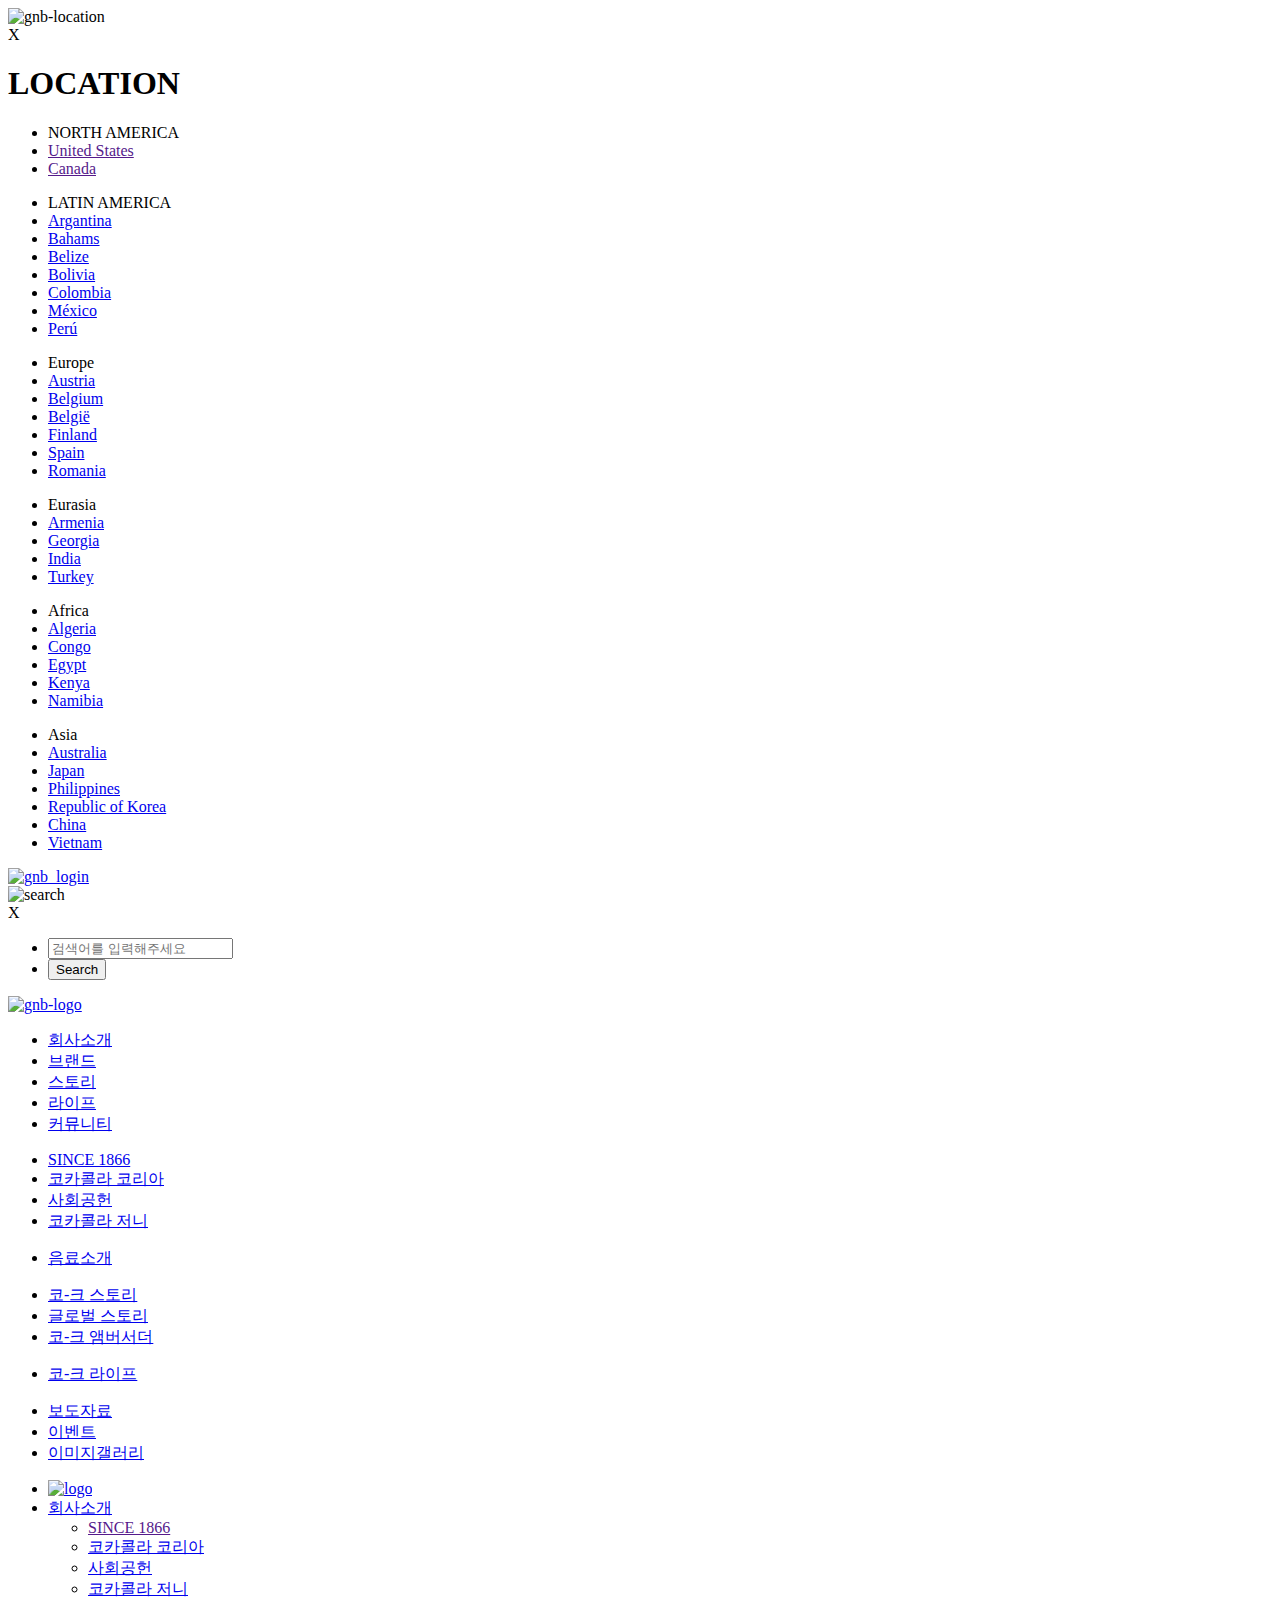
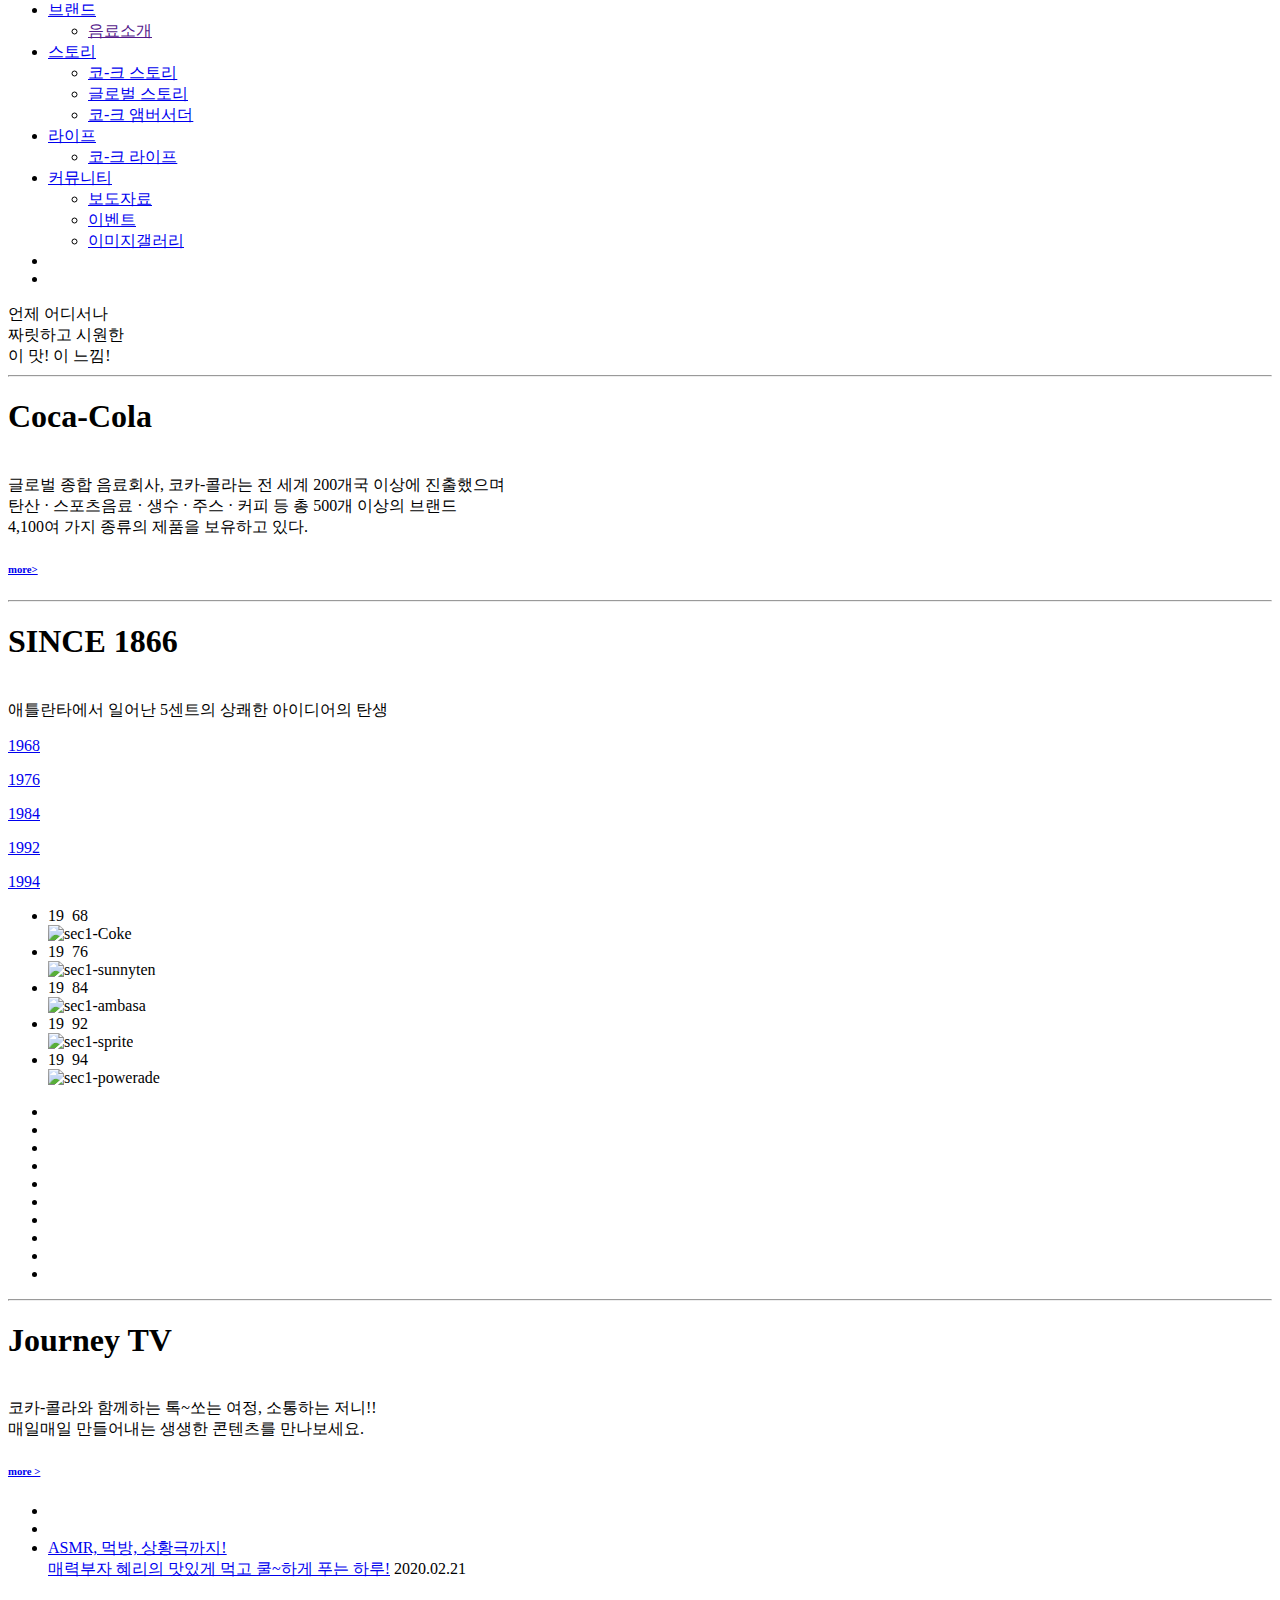
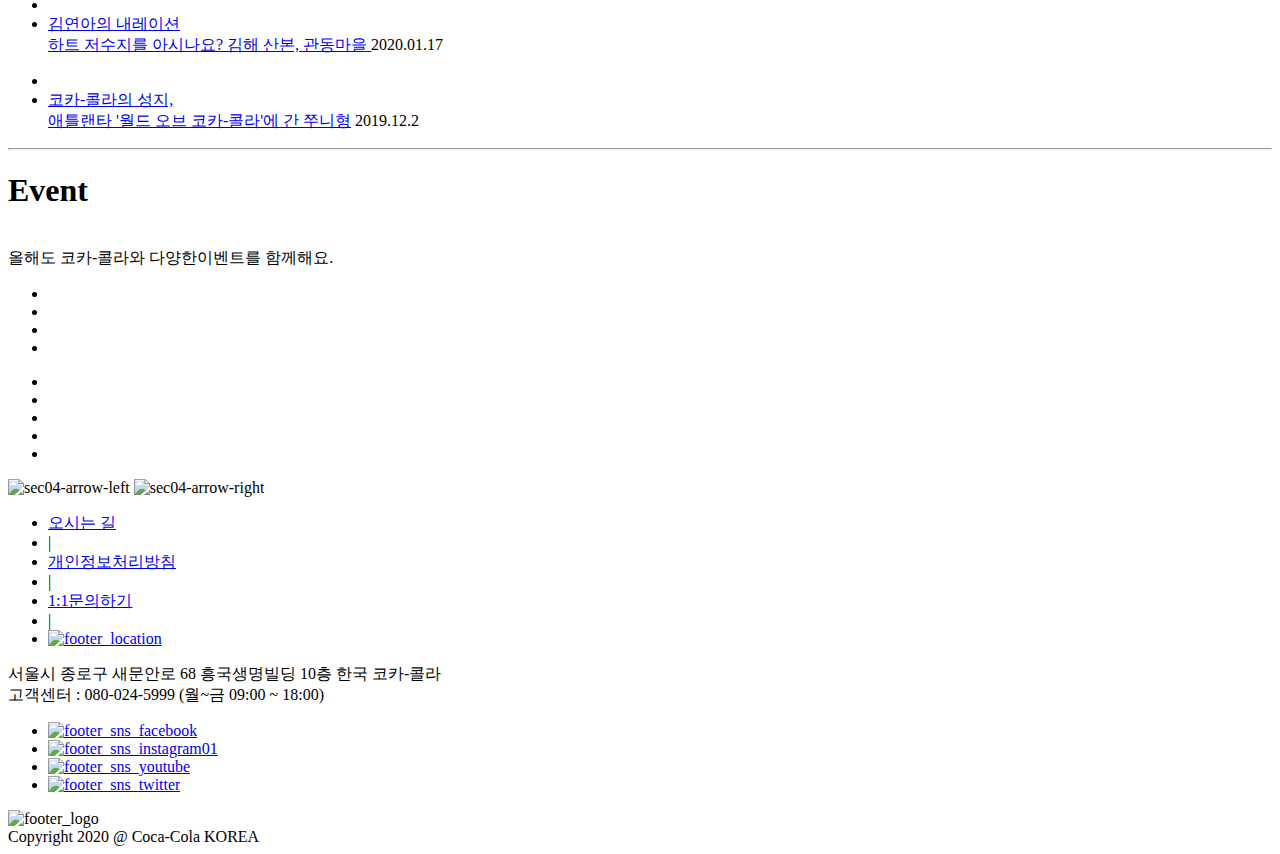
==== index.html @ 58b5c555 "EDIT index" ====
<!DOCTYPE html>
<html lang="ko">

<head>
    <meta charset="UTF-8">
    <title>coca-cola</title>
    <script src="js/commons/jquery-3.5.1.min.js"></script>
    <link rel="stylesheet" href="css/commons/reset.css">
    <link rel="stylesheet" href="css/index.css">

</head>

<body>
    <div id="wrap">
        <div class="header">
            <div class="inner-header">
                <div class="topMenu">
                    <div class="location">
                        <img src="img/commons/header/gnb_location.png" alt="gnb-location">
                    </div>
                    <div class="locationPop">
                        <div class="inner-locationPop">
                            <span class="locaClose">X</span>
                            <div class="locationTitle">
                                <h1>LOCATION</h1>
                            </div>
                            <div class="loca northAmerica">
                                <ul>
                                    <li class="locaTitle">NORTH AMERICA</li>
                                    <li class="locaChild "><a href="">United States</a></li>
                                    <li class="locaChild"><a href="">Canada</a></li>
                                </ul>
                            </div>
                            <div class="loca latinAmerica">
                                <ul>
                                    <li class="locaTitle">LATIN AMERICA</li>
                                    <li class="locaChild"><a href="#">Argantina</a></li>
                                    <li class="locaChild"><a href="#">Bahams</a></li>
                                    <li class="locaChild"><a href="#">Belize</a></li>
                                    <li class="locaChild"><a href="#">Bolivia</a></li>
                                    <li class="locaChild"><a href="#">Colombia</a></li>
                                    <li class="locaChild"><a href="#">México</a></li>
                                    <li class="locaChild"><a href="#">Perú</a></li>
                                </ul>
                            </div>
                            <div class="loca europe">
                                <ul>
                                    <li class="locaTitle">Europe</li>
                                    <li class="locaChild"><a href="#">Austria</a></li>
                                    <li class="locaChild"><a href="#">Belgium</a></li>
                                    <li class="locaChild"><a href="#">België</a></li>
                                    <li class="locaChild"><a href="#">Finland</a></li>
                                    <li class="locaChild"><a href="#">Spain</a></li>
                                    <li class="locaChild"><a href="#">Romania</a></li>
                                </ul>
                            </div>
                            <div class="loca eurasia">
                                <ul>
                                    <li class="locaTitle">Eurasia</li>
                                    <li class="locaChild"><a href="#">Armenia</a></li>
                                    <li class="locaChild"><a href="#">Georgia</a></li>
                                    <li class="locaChild"><a href="#">India</a></li>
                                    <li class="locaChild"><a href="#">Turkey</a></li>
                                </ul>
                            </div>
                            <div class="loca africa">
                                <ul>
                                    <li class="locaTitle">Africa</li>
                                    <li class="locaChild"><a href="#">Algeria</a></li>
                                    <li class="locaChild"><a href="#">Congo</a></li>
                                    <li class="locaChild"><a href="#">Egypt</a></li>
                                    <li class="locaChild"><a href="#">Kenya</a></li>
                                    <li class="locaChild"><a href="#">Namibia</a></li>
                                </ul>
                            </div>
                            <div class="loca asia">
                                <ul>
                                    <li class="locaTitle">Asia</li>
                                    <li class="locaChild"><a href="#">Australia</a></li>
                                    <li class="locaChild"><a href="#">Japan</a></li>
                                    <li class="locaChild"><a href="#">Philippines</a></li>
                                    <li class="locaChild"><a href="#">Republic of Korea</a></li>
                                    <li class="locaChild"><a href="#">China</a></li>
                                    <li class="locaChild"><a href="#">Vietnam</a></li>
                                </ul>
                            </div>

                        </div>
                    </div>
                    <!--location popup menu-->
                    <script>
                        //location Icon 클릭 -> popmenu나타내기
                        $('.location').on('click', locaPopFunc);

                        function locaPopFunc() {
                            $('.locationPop').css({
                                'display': 'block'
                            })
                            $('.inner-locationPop').animate({
                                'left': '0'
                            });
                        }
                        //location Title 클릭 -> >ul>li 나타내기
                        //North America
                        $('.loca.northAmerica').on('click', northChildFunc);

                        function northChildFunc() {
                            $('.loca.northAmerica >ul >li.locaChild').slideToggle();
                        }
                        //Latin America
                        $('.loca.latinAmerica').on('click', latinChildFunc);

                        function latinChildFunc() {
                            $('.loca.latinAmerica >ul >li.locaChild').slideToggle();
                        }
                        //Europe
                        $('.loca.europe').on('click', europeChildFunc);

                        function europeChildFunc() {
                            $('.loca.europe >ul >li.locaChild').slideToggle();
                        }
                        //Eurasia
                        $('.loca.eurasia').on('click', eurasiaChildFunc);

                        function eurasiaChildFunc() {
                            $('.loca.eurasia >ul >li.locaChild').slideToggle();
                        }
                        //Africa
                        $('.loca.africa').on('click', africaChildFunc);

                        function africaChildFunc() {
                            $('.loca.africa >ul >li.locaChild').slideToggle();
                        }
                        //Asia
                        $('.loca.asia').on('click', asiaChildFunc);

                        function asiaChildFunc() {
                            $('.loca.asia >ul >li.locaChild').slideToggle();
                        }

                        //Cloase 클릭 -> popmenu사라지게
                        $('span.locaClose').on('click', locaCloseFunc);

                        function locaCloseFunc() {
                            $('.locationPop').css({
                                'display': 'none'
                            })
                            $('.inner-locationPop').animate({
                                'left': '-100%'
                            });
                        }
                    </script>


                    <div class="rightMenu">
                        <div class="login">
                            <a href="login.html"><img src="img/commons/header/gnb_login.png" alt="gnb_login" title="로그인"></a>
                        </div>
                        <div class="search">
                            <img src="img/commons/header/gnb_search.png" alt="search" title="검색">
                        </div>
                        <div class="searchPop">
                            <div class="inner-searchPop">
                                <span class="searchClose">X</span>
                                <div class="search-area">
                                    <ul>
                                        <li>
                                            <input type="text" name="search" id="search" placeholder="검색어를 입력해주세요">
                                        </li>
                                        <li>
                                            <input type="button" value="Search">
                                        </li>
                                    </ul>
                                </div>
                            </div>
                        </div>
                        <!--search popup menu-->
                        <script>
                            //search Icon 클릭 -> popmenu나타내기
                            $('.search>img').on('click', searchPopFunc);

                            function searchPopFunc() {
                                $('.searchPop').fadeIn();
                            }
                            //Cloase 클릭 -> popmenu사라지게
                            $('span.searchClose').on('click', searchCloseFunc);

                            function searchCloseFunc() {
                                $('.searchPop').fadeOut();
                            }
                        </script>

                    </div>
                </div>
                <div class="middleMenu">
                    <div class="logo">
                        <a href="index.html"><img src="img/commons/header/gnb_logo.png" alt="gnb-logo"></a>
                    </div>
                </div>
                <div class="bottomMenu">
                    <div class="inner-gnb">
                        <div class="gnb">
                            <ul>
                                <li><a href="#">회사소개</a></li>
                                <li><a href="#">브랜드</a></li>
                                <li><a href="#">스토리</a></li>
                                <li><a href="#">라이프</a></li>
                                <li><a href="#">커뮤니티</a></li>
                            </ul>
                        </div>
                        <div class="subMenu">
                            <ul>
                                <li><a href="#">SINCE 1866</a></li>
                                <li><a href="#">코카콜라 코리아</a></li>
                                <li><a href="#">사회공헌</a></li>
                                <li><a href="#">코카콜라 저니</a></li>
                            </ul>
                            <ul>
                                <li><a href="#">음료소개</a></li>
                            </ul>
                            <ul>
                                <li><a href="#">코-크 스토리</a></li>
                                <li><a href="#">글로벌 스토리</a></li>
                                <li><a href="#">코-크 앰버서더</a></li>
                            </ul>
                            <ul>
                                <li><a href="#">코-크 라이프</a></li>
                            </ul>
                            <ul>
                                <li><a href="#">보도자료</a></li>
                                <li><a href="#">이벤트</a></li>
                                <li><a href="#">이미지갤러리</a></li>
                            </ul>
                        </div>
                    </div>
                </div>
                <script>
                    var gnbLi = $('.gnb>ul>li');

                    gnbLi.on('mouseenter', subShowFunc);

                    function subShowFunc() {
                        $('.subMenu').slideDown();
                    }

                    $('.inner-gnb').on('mouseleave', subHideFunc);

                    function subHideFunc() {
                        $('.subMenu').stop().slideUp();
                    }


                    var subUl = $('.subMenu>ul');
                    //1.회사소개 : subMenu hover 시 mainGnb hover 상태
                    subUl.eq(0).hover(
                        function() {
                            gnbLi.eq(0).css({
                                'background': '#e61d2a'
                            });
                            $('.gnb>ul>li a').eq(0).css({
                                'font-weight': 'bold',
                                'color': '#fff'
                            });
                        },
                        function() {
                            gnbLi.eq(0).css({
                                'background': '#fff'
                            });
                            $('.gnb>ul>li a').eq(0).css({
                                'font-weight': 'normal',
                                'color': '#000'
                            });
                        }
                    );
                    //2. 브랜드 : subMenu hover 시 mainGnb hover 상태
                    subUl.eq(1).hover(
                        function() {
                            gnbLi.eq(1).css({
                                'background': '#e61d2a'
                            });
                            $('.gnb>ul>li a').eq(1).css({
                                'font-weight': 'bold',
                                'color': '#fff'
                            });
                        },
                        function() {
                            gnbLi.eq(1).css({
                                'background': '#fff'
                            });
                            $('.gnb>ul>li a').eq(1).css({
                                'font-weight': 'normal',
                                'color': '#000'
                            });
                        }
                    );
                    //3. 스토리 : subMenu hover 시 mainGnb hover 상태
                    subUl.eq(2).hover(
                        function() {
                            gnbLi.eq(2).css({
                                'background': '#e61d2a'
                            });
                            $('.gnb>ul>li a').eq(2).css({
                                'font-weight': 'bold',
                                'color': '#fff'
                            });
                        },
                        function() {
                            gnbLi.eq(2).css({
                                'background': '#fff'
                            });
                            $('.gnb>ul>li a').eq(2).css({
                                'font-weight': 'normal',
                                'color': '#000'
                            });
                        }
                    );
                    //4. 라이프 : subMenu hover 시 mainGnb hover 상태
                    subUl.eq(3).hover(
                        function() {
                            gnbLi.eq(3).css({
                                'background': '#e61d2a'
                            });
                            $('.gnb>ul>li a').eq(3).css({
                                'font-weight': 'bold',
                                'color': '#fff'
                            });
                        },
                        function() {
                            gnbLi.eq(3).css({
                                'background': '#fff'
                            });
                            $('.gnb>ul>li a').eq(3).css({
                                'font-weight': 'normal',
                                'color': '#000'
                            });
                        }
                    );
                    //5. 커뮤니티 : subMenu hover 시 mainGnb hover 상태
                    subUl.eq(4).hover(
                        function() {
                            gnbLi.eq(4).css({
                                'background': '#e61d2a'
                            });
                            $('.gnb>ul>li a').eq(4).css({
                                'font-weight': 'bold',
                                'color': '#fff'
                            });
                        },
                        function() {
                            gnbLi.eq(4).css({
                                'background': '#fff'
                            });
                            $('.gnb>ul>li a').eq(4).css({
                                'font-weight': 'normal',
                                'color': '#000'
                            });
                        }
                    );
                </script>
            </div>

            <div class="scroll-header">
                <div class="inner-scroll-header">
                    <div class="sGnb">
                        <ul>
                            <li>
                                <a href="#">
                                    <img src="img/commons/header/gnb_logo.png" alt="logo">
                                </a>
                            </li>
                            <li>
                                <a href="#">회사소개</a>
                                <div class="sub">
                                    <ul>
                                        <li><a href="">SINCE 1866</a></li>
                                        <li><a href="#">코카콜라 코리아</a></li>
                                        <li><a href="#">사회공헌</a></li>
                                        <li><a href="#">코카콜라 저니</a></li>
                                    </ul>
                                </div>
                            </li>
                            <li>
                                <a href="#">브랜드</a>
                                <div class="sub">
                                    <ul>
                                        <li><a href="">음료소개</a></li>
                                    </ul>
                                </div>
                            </li>
                            <li>
                                <a href="#">스토리</a>
                                <div class="sub">
                                    <ul>
                                        <li><a href="#">코-크 스토리</a></li>
                                        <li><a href="#">글로벌 스토리</a></li>
                                        <li><a href="#">코-크 앰버서더</a></li>
                                    </ul>
                                </div>
                            </li>
                            <li>
                                <a href="#">라이프</a>
                                <div class="sub">
                                    <ul>
                                        <li><a href="#">코-크 라이프</a></li>
                                    </ul>
                                </div>
                            </li>
                            <li>
                                <a href="#">커뮤니티</a>
                                <div class="sub">
                                    <ul>
                                        <li><a href="#">보도자료</a></li>
                                        <li><a href="#">이벤트</a></li>
                                        <li><a href="#">이미지갤러리</a></li>
                                    </ul>
                                </div>
                            </li>
                            <li>
                                <a href="#">
                                    <img src="img/commons/header/gnb_login.png" alt="">
                                </a>
                            </li>
                            <li>
                                <a href="#">
                                    <img src="img/commons/header/gnb_search.png" alt="">
                                </a>
                            </li>
                        </ul>
                    </div>
                </div>

            </div>
            <script>
                $(window).on('scroll', scrollFunc);

                function scrollFunc() {
                    var docScrollTop = $(document).scrollTop();
                    if (docScrollTop > 300) {

                        $('.inner-header').css({
                            'display': 'none'
                        });
                        $('.scroll-header').fadeIn();

                    } else if (docScrollTop <= 200) {

                        $('.scroll-header').fadeOut(0);
                        $('.inner-header').css({
                            'display': 'block'
                        });

                    }
                }

                var sGnbLi = $('.sGnb>ul>li');
                
                for(var i=1; i<sGnbLi.length-2; i++){
                    sGnbLi.eq(i).on('mouseenter', sGnbEnterFunc);
                    function sGnbEnterFunc() {
                    $('.sub').stop().slideDown();
                    $('.inner-scroll-header').animate({
                        height: '270px'
                    });
                    }
                }

                $('.sub').on('mouseleave', sGnbLeaveFunc);

                function sGnbLeaveFunc() {
                    $('.sub').stop().slideUp();
                    $('.inner-scroll-header').animate({
                        height: '70px'
                    });
                }
            </script>
        </div>
        <div class="contents">
            <div class="inner-con">
                <!--background-attachment-->
                <div class="nav">
                    <div class="navTitle">
                        언제 어디서나<br>
                        <span class="nTitlt01">짜릿하고 시원한</span><br>
                        <span class="nTitle02">이 맛! 이 느낌!</span>
                        <hr class="line">
                    </div>
                </div>
                <!--info:gif-->
                <div class="section00">
                    <div class="s0-text">
                        <h1>Coca-Cola</h1><br>
                        <span>글로벌 종합 음료회사, 코카-콜라는 전 세계 200개국 이상에 진출했으며<br>탄산 · 스포츠음료 · 생수 · 주스 · 커피 등 총 500개 이상의 브랜드<br>4,100여 가지 종류의 제품을 보유하고 있다.<br></span>
                        <h6><a href="#">more></a></h6>
                    </div>
                    <div class="s0-img"> </div>
                </div>
                <!--SINCE1866:slide-->
                <div class="section01">
                    <div class="inner-sec1">
                        <div class="sec1Title">
                            <hr class="sec1-line">
                            <h1 class="secTitle">SINCE 1866</h1><br>
                            <span class="sinceText">애틀란타에서 일어난 5센트의 상쾌한 아이디어의 탄생</span>
                        </div>
                        <div class="sec1Since">
                            <div class="inner-sec1Since">
                                <div class="spanList">
                                    <span class="list on"></span>
                                    <span class="list"></span>
                                    <span class="list"></span>
                                    <span class="list"></span>
                                    <span class="list"></span>
                                </div>
                                <div class="pSince">
                                    <p class="sinceTxt"><a href="#">1968</a></p>
                                    <p class="sinceTxt"><a href="#">1976</a></p>
                                    <p class="sinceTxt"><a href="#">1984</a></p>
                                    <p class="sinceTxt"><a href="#">1992</a></p>
                                    <p class="sinceTxt"><a href="#">1994</a></p>
                                </div>
                                <span class="slide-bar-bg"></span>
                                <div class="slide-bar"></div>
                            </div>
                        </div>
                        <div class="sec1Main">
                            <ul>
                                <li>
                                    <span class="sec1Text">19&nbsp;&nbsp;68</span>
                                    <div class="sec1-Brand">
                                        <img src="img/sec01_cola.png" alt="sec1-Coke">
                                    </div>
                                </li>
                                <li>
                                    <span class="sec1Text">19&nbsp;&nbsp;76</span>
                                    <div class="sec1-Brand">
                                        <img src="img/sec01_sunnyten.png" alt="sec1-sunnyten">
                                    </div>
                                </li>
                                <li>
                                    <span class="sec1Text">19&nbsp;&nbsp;84</span>
                                    <div class="sec1-Brand">
                                        <img src="img/sec01_ambasa.png" alt="sec1-ambasa">
                                    </div>
                                </li>
                                <li>
                                    <span class="sec1Text">19&nbsp;&nbsp;92</span>
                                    <div class="sec1-Brand">
                                        <img src="img/sec01_sprite.png" alt="sec1-sprite">
                                    </div>
                                </li>
                                <li>
                                    <span class="sec1Text">19&nbsp;&nbsp;94</span>
                                    <div class="sec1-Brand">
                                        <img src="img/sec01_powerade.png" alt="sec1-powerade">
                                    </div>
                                </li>
                            </ul>
                        </div>
                    </div>
                </div>
                <script>
                    var key = 0;
                    var sec1Li = $('.sec1Main>ul>li');
                    var spanList = $('.spanList span.list');

                    sec1Li.eq(0).show().siblings().hide();
                    //AutoSlide : Brand
                    function fadeAutoSlide() {
                        key++;
                        //key가 0일 때,
                        if (key == 0) {
                            //spanList(key)에 'on'클래스, 나머지는 'on'클래스 제거
                            spanList.eq(key).addClass('on').siblings().removeClass('on')
                        }
                        //sec1>ul>li는 key값에 따라 fadein, fadeout
                        sec1Li.eq(key).fadeIn(1000).siblings().fadeOut(1000);

                        //96.25px씩 key값에 따라 증가 -> goBar 저장
                        var goBar = (key * 96.25);
                        //좌측 슬라이드바의 높이는 gobar에 의해 늘어나고
                        $('.slide-bar').stop().delay().animate({
                            height: goBar
                        }, 800, function() {
                            //list는 key값에 따라 'on'클래스를 줌.
                            $('span.list').eq(key).addClass('on');
                        });
                        //sec1>ul>li의 길이 -1 이 key값보다 같거나 클 때 AND goBar의 높이가 385보다 같거나 클 때
                        if (key >= sec1Li.length - 1 && goBar >= 385) {
                            //key값은 -1로 초기화
                            key = -1;
                            return false;
                        }

                    } //5초마다 AutoSlide 함수 진행.
                    var setIn = setInterval(fadeAutoSlide, 5000);

                    //hover시 자동갤러리 Stop,Start 제어
                    var brandSince = $('.sec1Main>ul>li span.sec1Text');
                    brandSince.hover(
                        function() {
                            clearInterval(setIn);
                        },
                        function() {
                            setIn = setInterval(fadeAutoSlide, 3000);
                        }
                    );
                </script>

                <!--Brand:slide-->
                <div class="section02">
                    <div class="inner-sec2">
                        <span class="slideArrow left"></span>
                        <span class="slideArrow right"></span>
                        <div class="sec2-slide">
                            <div class="items">
                                <ul>
                                    <li></li>
                                    <li></li>
                                    <li></li>
                                    <li></li>
                                    <li></li>
                                    <li></li>
                                    <li></li>
                                    <li></li>
                                    <li></li>
                                    <li></li>
                                </ul>
                            </div>
                        </div>
                    </div>
                    <!--items>ul>li 이미지넣기-->
                    <!--items>ul>li hover효과넣기-->
                    <script>
                        var itemsLi = $('.items>ul>li');
                        var itemsBgArr = [];
                        for (var i = 0; i < itemsLi.length; i++) {
                            itemsBgArr.push('url(img/sec02_items0' + i + '.png) no-repeat 50%');
                            itemsLi.eq(i).css({
                                'background': itemsBgArr[i]
                            });
                        }

                        var arrowLeft = $('span.slideArrow.left');
                        var arrowRight = $('span.slideArrow.right');

                        arrowLeft.on('click', arrowLeftFunc);

                        function arrowLeftFunc() {
                            var itemsLi = $('.items>ul>li');
                            $('.items>ul').append(itemsLi.eq(0));

                        }
                        arrowRight.on('click', arrowRightFunc);

                        function arrowRightFunc() {
                            var itemsLi = $('.items>ul>li');
                            $('.items>ul').prepend(itemsLi.last());
                        }

                        //cola hover
                        itemsLi.eq(0).hover(
                            function() {
                                itemsLi.eq(0).css({
                                    'background': 'url(img/sec02_items00-h.png) no-repeat 50%'
                                });
                            },
                            function() {
                                itemsLi.eq(0).css({
                                    'background': 'url(img/sec02_items00.png) no-repeat 50%'
                                });
                            }
                        );

                        //sprite hover
                        itemsLi.eq(1).hover(
                            function() {
                                itemsLi.eq(1).css({
                                    'background': 'url(img/sec02_items01-h.png) no-repeat 50%'
                                });
                            },
                            function() {
                                itemsLi.eq(1).css({
                                    'background': 'url(img/sec02_items01.png) no-repeat 50%'
                                });
                            }
                        );

                        //fanta hover
                        itemsLi.eq(2).hover(
                            function() {
                                itemsLi.eq(2).css({
                                    'background': 'url(img/sec02_items02-h.png) no-repeat 50%'
                                });
                            },
                            function() {
                                itemsLi.eq(2).css({
                                    'background': 'url(img/sec02_items02.png) no-repeat 50%'
                                });
                            }
                        );

                        //powerade hover
                        itemsLi.eq(3).hover(
                            function() {
                                itemsLi.eq(3).css({
                                    'background': 'url(img/sec02_items03-h.png) no-repeat 50%'
                                });
                            },
                            function() {
                                itemsLi.eq(3).css({
                                    'background': 'url(img/sec02_items03.png) no-repeat 50%'
                                });
                            }
                        );

                        //minutemaid hover
                        itemsLi.eq(4).hover(
                            function() {
                                itemsLi.eq(4).css({
                                    'background': 'url(img/sec02_items04-h.png) no-repeat 50%'
                                });
                            },
                            function() {
                                itemsLi.eq(4).css({
                                    'background': 'url(img/sec02_items04.png) no-repeat 50%'
                                });
                            }
                        );

                        //georgia hover
                        itemsLi.eq(5).hover(
                            function() {
                                itemsLi.eq(5).css({
                                    'background': 'url(img/sec02_items05-h.png) no-repeat 50%'
                                });
                            },
                            function() {
                                itemsLi.eq(5).css({
                                    'background': 'url(img/sec02_items05.png) no-repeat 50%'
                                });
                            }
                        );

                        //toreta hover
                        itemsLi.eq(6).hover(
                            function() {
                                itemsLi.eq(6).css({
                                    'background': 'url(img/sec02_items06-h.png) no-repeat 50%'
                                });
                            },
                            function() {
                                itemsLi.eq(6).css({
                                    'background': 'url(img/sec02_items06.png) no-repeat 50%'
                                });
                            }
                        );

                        //vitaminWater hover
                        itemsLi.eq(7).hover(
                            function() {
                                itemsLi.eq(7).css({
                                    'background': 'url(img/sec02_items07-h.png) no-repeat 50%'
                                });
                            },
                            function() {
                                itemsLi.eq(7).css({
                                    'background': 'url(img/sec02_items07.png) no-repeat 50%'
                                });
                            }
                        );

                        //sunneyTen hover
                        itemsLi.eq(8).hover(
                            function() {
                                itemsLi.eq(8).css({
                                    'background': 'url(img/sec02_items08-h.png) no-repeat 50%'
                                });
                            },
                            function() {
                                itemsLi.eq(8).css({
                                    'background': 'url(img/sec02_items08.png) no-repeat 50%'
                                });
                            }
                        );

                        //seagram hover
                        itemsLi.eq(9).hover(
                            function() {
                                itemsLi.eq(9).css({
                                    'background': 'url(img/sec02_items09-h.png) no-repeat 50%'
                                });
                            },
                            function() {
                                itemsLi.eq(9).css({
                                    'background': 'url(img/sec02_items09.png) no-repeat 50%'
                                });
                            }
                        );
                    </script>

                </div>
                <!--joureyTV:youtube-->
                <div class="section03">
                    <div class="inner-sec3">
                        <div class="sec3Title">
                            <hr class="sec3-line">
                            <h1 class="secTitle">Journey TV</h1><br>
                            <span class="joureyText">코카-콜라와 함께하는 톡~쏘는 여정, 소통하는 저니!!<br>매일매일 만들어내는 생생한 콘텐츠를 만나보세요.</span>
                            <h6><a href="https://www.youtube.com/playlist?list=PLi_dgkvr6Fr7Tets1DExrTB5BTTFgcuhi">more ></a></h6>
                        </div>
                        <div class="sec3Contents">
                            <div class="journey01">
                                <ul>
                                    <li class="j-img1" onclick="location.href='https://www.youtube.com/watch?v=pdWgIE-eYiQ&list=PLi_dgkvr6Fr7Tets1DExrTB5BTTFgcuhi&index=3&t=0s';">
                                    <li>
                                    <li class="j-title1">
                                        <a href="#">ASMR, 먹방, 상황극까지!
                                            <br>매력부자 혜리의 맛있게 먹고 쿨~하게 푸는 하루!</a>
                                        <span>2020.02.21</span>
                                    </li>
                                </ul>
                            </div>
                            <div class="journey02">
                                <ul>
                                    <li class="j-img2" onclick="location.href='https://www.youtube.com/watch?v=edfB2XBkhiM&list=PLi_dgkvr6Fr7Tets1DExrTB5BTTFgcuhi&index=4&t=0s';"></li>
                                    <li class="j-title2">
                                        <a href="#">김연아의 내레이션
                                            <br>하트 저수지를 아시나요? 김해 산본, 관동마을 </a>
                                        <span>2020.01.17</span>
                                    </li>
                                </ul>
                            </div>
                            <div class="journey03">
                                <ul>
                                    <li class="j-img3" onclick="location.href='https://www.youtube.com/watch?v=H4PLZeCHAhI&list=PLi_dgkvr6Fr7Tets1DExrTB5BTTFgcuhi&index=6&t=0s';"></li>
                                    <li class="j-title3">
                                        <a href="#">코카-콜라의 성지,
                                            <br>애틀랜타 '월드 오브 코카-콜라'에 간 쭈니형</a>
                                        <span>2019.12.2</span>
                                    </li>
                                </ul>
                            </div>
                        </div>
                    </div>
                </div>
                <!--sec03 hover-->
                <script>
                    //sec03 : journey01 부분
                    var title_Ahover1 = $('.journey01 >ul >li.j-title1 a');
                    title_Ahover1.hover(
                        function() {
                            $('.journey01 >ul >li.j-title1').css({
                                'background': '#e11425'
                            });
                            title_Ahover1.css({
                                'color': '#fff',
                                'text-decoration': 'underline'
                            });
                        },
                        function() {
                            $('.journey01 >ul >li.j-title1').css({
                                'background': '#fff'
                            });
                            title_Ahover1.css({
                                'color': '#161616',
                                'text-decoration': 'none'
                            });
                        }
                    );

                    //sec03 : journey02 부분
                    var title_Ahover2 = $('.journey02 >ul >li.j-title2 a');
                    title_Ahover2.hover(
                        function() {
                            $('.journey02 >ul >li.j-title2').css({
                                'background': '#e11425'
                            });
                            title_Ahover2.css({
                                'color': '#fff',
                                'text-decoration': 'underline'
                            });
                        },
                        function() {
                            $('.journey02 >ul >li.j-title2').css({
                                'background': '#fff'
                            });
                            title_Ahover2.css({
                                'color': '#161616',
                                'text-decoration': 'none'
                            });
                        }
                    );

                    //sec03 : journey03 부분
                    var title_Ahover3 = $('.journey03 >ul >li.j-title3 a');
                    title_Ahover3.hover(
                        function() {
                            $('.journey03 >ul >li.j-title3').css({
                                'background': '#e11425'
                            });
                            title_Ahover3.css({
                                'color': '#fff',
                                'text-decoration': 'underline'
                            });
                        },
                        function() {
                            $('.journey03 >ul >li.j-title3').css({
                                'background': '#fff'
                            });
                            title_Ahover3.css({
                                'color': '#161616',
                                'text-decoration': 'none'
                            });
                        }
                    );
                </script>
                <!--Event:slide-->
                <div class="section04">
                    <div class="inner-sec4">
                        <div class="sec4Title">
                            <hr class="sec4-line">
                            <h1 class="secTitle">Event</h1><br>
                            <span class="eventText">올해도 코카-콜라와 다양한이벤트를 함께해요.</span>
                        </div>
                        <div class="sec4Sns">
                            <ul>
                                <li class="sec4-sns-face">
                                    <span onclick="window.open('https://www.facebook.com/Coca-Cola')"></span>
                                </li>
                                <li class="sec4-sns-ins">
                                    <span onclick="window.open('https://www.instagram.com/coke.style/')"></span>
                                </li>
                                <li class="sec4-sns-you">
                                    <span onclick="window.open('https://www.youtube.com/user/openhappinesskorea')"></span>
                                </li>
                                <li class="sec4-sns-twi">
                                    <span onclick="window.open('https://twitter.com/CocaCola_Korea')"></span>
                                </li>
                            </ul>
                        </div>
                        <div class="sec4-event">
                            <div class="inner-sec4-event">
                                <div class="eventGallery">
                                    <ul>
                                        <li>
                                            <a href="https://www.instagram.com/p/B-0n4umgoy3/?utm_source=ig_web_copy_link" target="_blank"></a>
                                        </li>
                                        <li>
                                            <a href="https://www.instagram.com/p/B-EEuzvpgHy/?utm_source=ig_web_copy_link" target="_blank"></a>
                                        </li>
                                        <li class="on2">
                                            <a href="https://www.instagram.com/p/CBxScX2gQty/?utm_source=ig_web_copy_link" target="_blank"></a></li>
                                        <li>
                                            <a href="https://www.instagram.com/p/CB7PlYXAsVa/?utm_source=ig_web_copy_link" target="_blank"></a></li>
                                        <li>
                                            <a href="https://www.instagram.com/p/CAZvWeIpaUx/?utm_source=ig_web_copy_link" target="_blank"></a></li>
                                    </ul>
                                </div>
                                <span class="arrow left">
                                    <img src="img/sec04-arrow-left-2.png" alt="sec04-arrow-left">
                                </span>
                                <span class="arrow right">
                                    <img src="img/sec04-arrow-right-2.png" alt="sec04-arrow-right">
                                </span>
                            </div>
                        </div>
                    </div>
                </div>
                <script>
                    //윈도우 로드되면 eventGallery 실행.
                    $(document).ready(function() {
                        //배열로 배경넣기
                        var eventGallLi = $('.eventGallery>ul>li');
                        var gallBgArr = [];
                        for (var i = 0; i < eventGallLi.length; i++) {
                            gallBgArr.push('url(img/sec04-event-img0' + i + '.jpg) no-repeat 50%');
                            eventGallLi.eq(i).css({
                                'background': gallBgArr[i],
                                'background-size': 'cover'
                            });
                        }
                                //이벤트갤러리 함수 생성 :  append이용 -> 3초마다 append
                        function eventGallery() {
                            var eventGallLi = $('.eventGallery>ul>li');
                            $('.eventGallery>ul').append(eventGallLi.eq(0));
                            //항상 가운데에 on2클래스 나머지들은 on2클래스 제거
                            //처음엔 eq(2)에 on2클래스 (0-1-2-3-4) : html
                                        //append되면서 eq(3)이 eq(2)자리로 이동하므로,
                                        //eq(3)에 on2클래스 나머지는 on2클래스 제거
                            eventGallLi.eq(3).addClass('on2').siblings().removeClass('on2');
                        }
                        var timer = setInterval(eventGallery, 3500);
                        
                        //마우스 오버, 아웃 시 setInterval 제어
                        var eventGallLi = $('.eventGallery>ul>li');
                        eventGallLi.hover(
                            function() {
                                clearInterval(timer);
                            },
                            function() {
                                timer = setInterval(eventGallery, 3000);
                            }
                        );
                        //arrow img 클릭 시 이전-다음 제어
                        //arrow left 클릭 시 이전으로 
                        $('span.arrow.left img').on('click', prevFunc);
                                //이전 : append 이용
                        function prevFunc() {
                            var eventGallLi = $('.eventGallery>ul>li');
                            $('.eventGallery>ul').append(eventGallLi.eq(0));
                            eventGallLi.eq(3).addClass('on2').siblings().removeClass('on2');
                        }
                        //arrow right 클릭 시 다음으로 
                        $('span.arrow.right img').on('click', nextFunc);
                                //다음 : prepend 이용
                        function nextFunc() {
                            var eventGallLi = $('.eventGallery>ul>li');
                            $('.eventGallery>ul').prepend(eventGallLi.last());
                                    //eq(1)이 prepend되면 eq(2)자리로 이동하므로,
                                    //eq(1)에 'on2'클래스 나머지는 on2클래스 제거
                            eventGallLi.eq(1).addClass('on2').siblings().removeClass('on2');
                        }
                    });
                </script>
            </div>
        </div>
        <div class="footer">
            <div class="inner-foot">
                <div class="topFoot">
                    <div class="footMenu">
                        <ul>
                            <li><a href="#">오시는 길</a></li>
                            <li class="list">|</li>
                            <li><a href="#">개인정보처리방침</a></li>
                            <li class="list">|</li>
                            <li><a href="#">1:1문의하기</a></li>
                            <li class="list">|</li>
                            <li class="location-icon"><a href="#"><img src="img/commons/footer/footer_location.png" alt="footer_location"></a></li>
                        </ul>
                    </div>
                    <div class="middleFoot">
                        <div class="info">
                            <div class="add">
                                서울시 종로구 새문안로 68 흥국생명빌딩 10층 한국 코카-콜라<br>고객센터 : 080-024-5999 (월~금 09:00 ~ 18:00)
                            </div>
                            <div class="sns">
                                <ul>
                                    <li class="sns-face">
                                        <a href="https://www.facebook.com/Coca-Cola" target="_blank">
                                            <img src="img/commons/footer/footer_sns_facebook.png" alt="footer_sns_facebook"></a>
                                    </li>
                                    <li class="sns-in">
                                        <a href="https://www.instagram.com/coke.style/" target="_blank">
                                            <img src="img/commons/footer/footer_sns_instagram01.png" alt="footer_sns_instagram01">
                                        </a>
                                    </li>
                                    <li class="sns-you">
                                        <a href="https://www.youtube.com/user/openhappinesskorea" target="_blank">
                                            <img src="img/commons/footer/footer_sns_youtube.png" alt="footer_sns_youtube">
                                        </a>
                                    </li>
                                    <li class="sns-twi">
                                        <a href="https://twitter.com/CocaCola_Korea" target="_blank">
                                            <img src="img/commons/footer/footer_sns_twitter.png" alt="footer_sns_twitter">
                                        </a>
                                    </li>
                                </ul>
                            </div>
                        </div>
                    </div>
                </div>
                <div class="bottomFoot">
                    <span class="footer-line"></span>
                    <div class="inner-bFoot">
                        <div class="logo"><img src="img/commons/footer/footer_logo.png" alt="footer_logo"></div>
                        <div class="copyright">Copyright 2020 @ Coca-Cola KOREA</div>
                    </div>
                </div>
            </div>
        </div>
    </div>
</body></html>
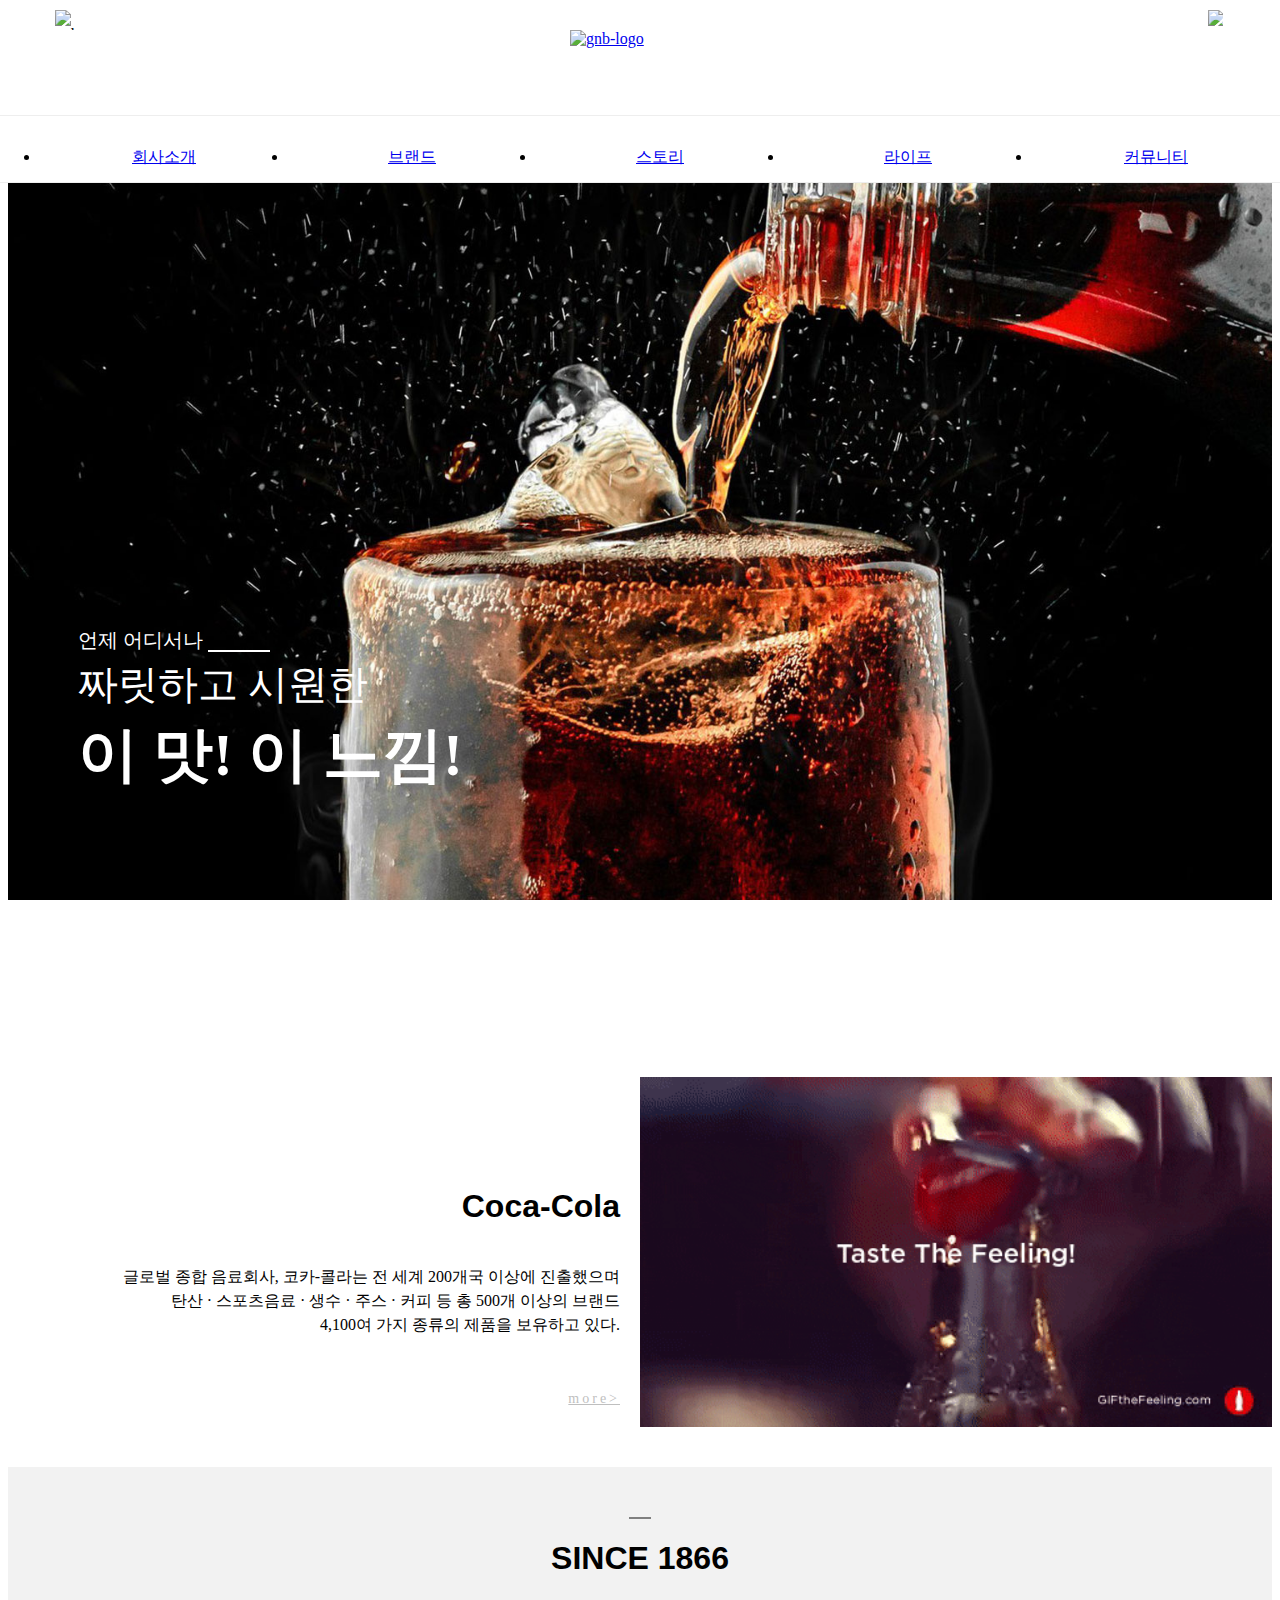
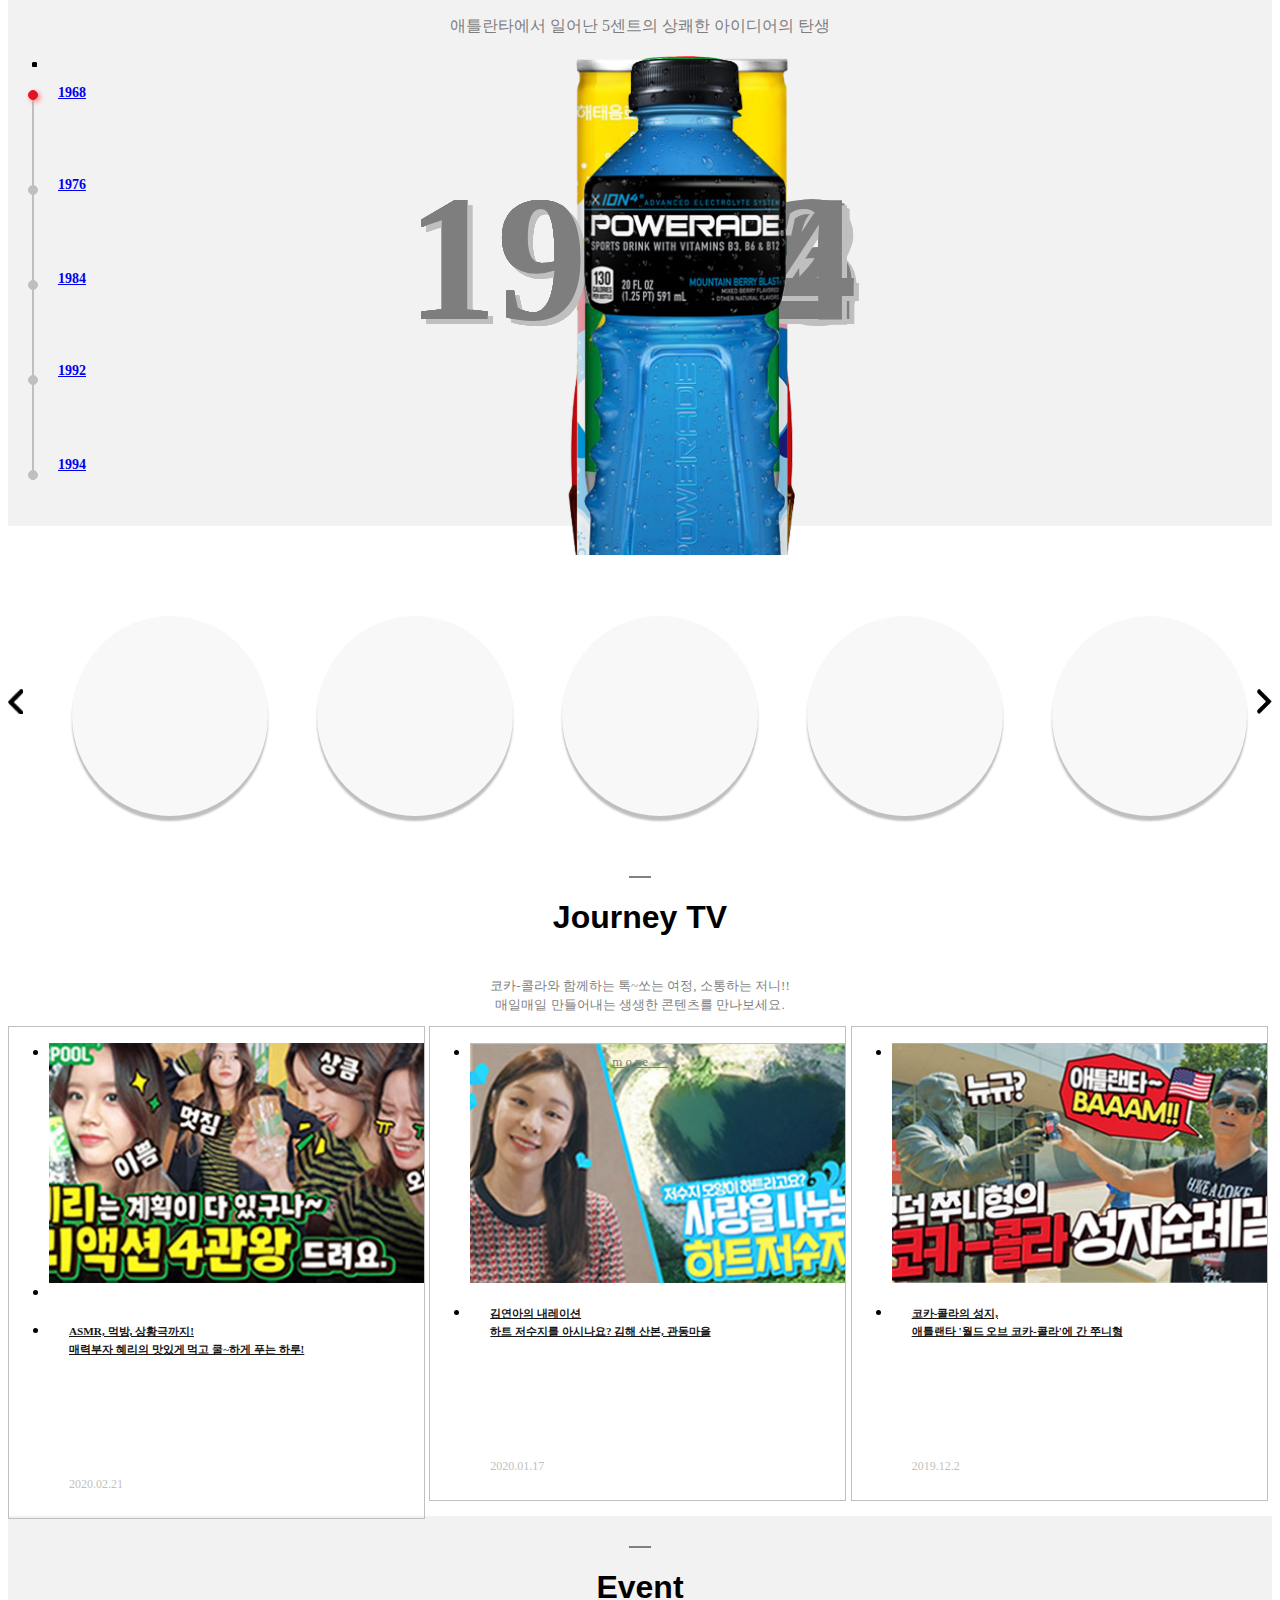
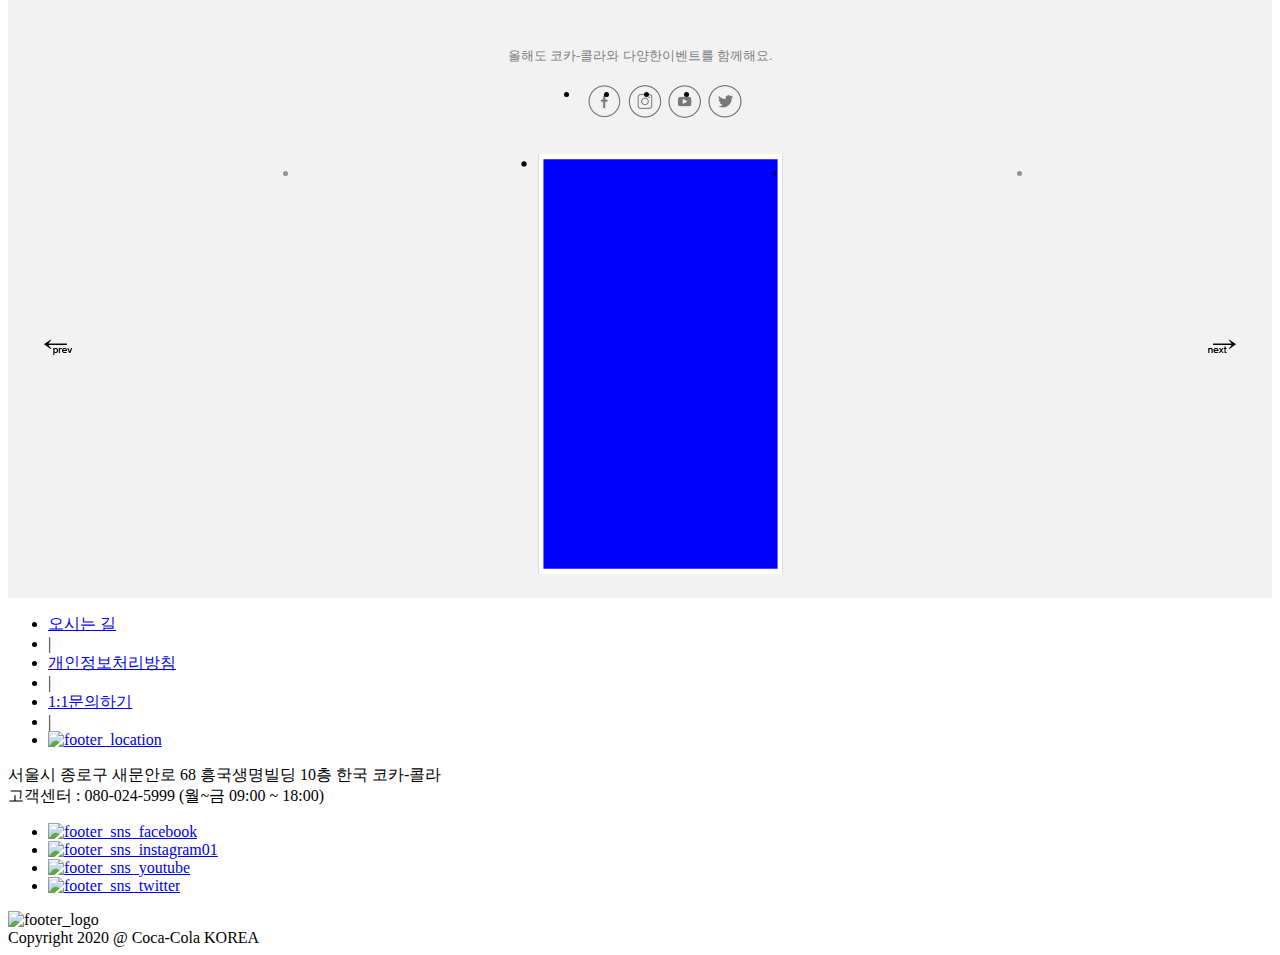
==== commit 72e45146: "EDIT folder + header" ====
--- a/index.html
+++ b/index.html
@@ -18,6 +18,7 @@
                     <div class="location">
                         <img src="img/commons/header/gnb_location.png" alt="gnb-location">
                     </div>
+                    <!--location popup menu-->
                     <div class="locationPop">
                         <div class="inner-locationPop">
                             <span class="locaClose">X</span>
@@ -87,110 +88,10 @@
 
                         </div>
                     </div>
-                    <!--location popup menu-->
-                    <script>
-                        //location Icon 클릭 -> popmenu나타내기
-                        $('.location').on('click', locaPopFunc);
-
-                        function locaPopFunc() {
-                            $('.locationPop').css({
-                                'display': 'block'
-                            })
-                            $('.inner-locationPop').animate({
-                                'left': '0'
-                            });
-                        }
-                        //location Title 클릭 -> >ul>li 나타내기
-                        //North America
-                        $('.loca.northAmerica').on('click', northChildFunc);
-
-                        function northChildFunc() {
-                            $('.loca.northAmerica >ul >li.locaChild').slideToggle();
-                        }
-                        //Latin America
-                        $('.loca.latinAmerica').on('click', latinChildFunc);
-
-                        function latinChildFunc() {
-                            $('.loca.latinAmerica >ul >li.locaChild').slideToggle();
-                        }
-                        //Europe
-                        $('.loca.europe').on('click', europeChildFunc);
-
-                        function europeChildFunc() {
-                            $('.loca.europe >ul >li.locaChild').slideToggle();
-                        }
-                        //Eurasia
-                        $('.loca.eurasia').on('click', eurasiaChildFunc);
-
-                        function eurasiaChildFunc() {
-                            $('.loca.eurasia >ul >li.locaChild').slideToggle();
-                        }
-                        //Africa
-                        $('.loca.africa').on('click', africaChildFunc);
-
-                        function africaChildFunc() {
-                            $('.loca.africa >ul >li.locaChild').slideToggle();
-                        }
-                        //Asia
-                        $('.loca.asia').on('click', asiaChildFunc);
-
-                        function asiaChildFunc() {
-                            $('.loca.asia >ul >li.locaChild').slideToggle();
-                        }
-
-                        //Cloase 클릭 -> popmenu사라지게
-                        $('span.locaClose').on('click', locaCloseFunc);
-
-                        function locaCloseFunc() {
-                            $('.locationPop').css({
-                                'display': 'none'
-                            })
-                            $('.inner-locationPop').animate({
-                                'left': '-100%'
-                            });
-                        }
-                    </script>
-
-
-                    <div class="rightMenu">
-                        <div class="login">
+                    <script type="text/javascript" src="js/commons/header/topmenu-location.js"></script>
+                    <div class="login">
                             <a href="login.html"><img src="img/commons/header/gnb_login.png" alt="gnb_login" title="로그인"></a>
                         </div>
-                        <div class="search">
-                            <img src="img/commons/header/gnb_search.png" alt="search" title="검색">
-                        </div>
-                        <div class="searchPop">
-                            <div class="inner-searchPop">
-                                <span class="searchClose">X</span>
-                                <div class="search-area">
-                                    <ul>
-                                        <li>
-                                            <input type="text" name="search" id="search" placeholder="검색어를 입력해주세요">
-                                        </li>
-                                        <li>
-                                            <input type="button" value="Search">
-                                        </li>
-                                    </ul>
-                                </div>
-                            </div>
-                        </div>
-                        <!--search popup menu-->
-                        <script>
-                            //search Icon 클릭 -> popmenu나타내기
-                            $('.search>img').on('click', searchPopFunc);
-
-                            function searchPopFunc() {
-                                $('.searchPop').fadeIn();
-                            }
-                            //Cloase 클릭 -> popmenu사라지게
-                            $('span.searchClose').on('click', searchCloseFunc);
-
-                            function searchCloseFunc() {
-                                $('.searchPop').fadeOut();
-                            }
-                        </script>
-
-                    </div>
                 </div>
                 <div class="middleMenu">
                     <div class="logo">
@@ -234,131 +135,8 @@
                         </div>
                     </div>
                 </div>
-                <script>
-                    var gnbLi = $('.gnb>ul>li');
-
-                    gnbLi.on('mouseenter', subShowFunc);
-
-                    function subShowFunc() {
-                        $('.subMenu').slideDown();
-                    }
-
-                    $('.inner-gnb').on('mouseleave', subHideFunc);
-
-                    function subHideFunc() {
-                        $('.subMenu').stop().slideUp();
-                    }
-
-
-                    var subUl = $('.subMenu>ul');
-                    //1.회사소개 : subMenu hover 시 mainGnb hover 상태
-                    subUl.eq(0).hover(
-                        function() {
-                            gnbLi.eq(0).css({
-                                'background': '#e61d2a'
-                            });
-                            $('.gnb>ul>li a').eq(0).css({
-                                'font-weight': 'bold',
-                                'color': '#fff'
-                            });
-                        },
-                        function() {
-                            gnbLi.eq(0).css({
-                                'background': '#fff'
-                            });
-                            $('.gnb>ul>li a').eq(0).css({
-                                'font-weight': 'normal',
-                                'color': '#000'
-                            });
-                        }
-                    );
-                    //2. 브랜드 : subMenu hover 시 mainGnb hover 상태
-                    subUl.eq(1).hover(
-                        function() {
-                            gnbLi.eq(1).css({
-                                'background': '#e61d2a'
-                            });
-                            $('.gnb>ul>li a').eq(1).css({
-                                'font-weight': 'bold',
-                                'color': '#fff'
-                            });
-                        },
-                        function() {
-                            gnbLi.eq(1).css({
-                                'background': '#fff'
-                            });
-                            $('.gnb>ul>li a').eq(1).css({
-                                'font-weight': 'normal',
-                                'color': '#000'
-                            });
-                        }
-                    );
-                    //3. 스토리 : subMenu hover 시 mainGnb hover 상태
-                    subUl.eq(2).hover(
-                        function() {
-                            gnbLi.eq(2).css({
-                                'background': '#e61d2a'
-                            });
-                            $('.gnb>ul>li a').eq(2).css({
-                                'font-weight': 'bold',
-                                'color': '#fff'
-                            });
-                        },
-                        function() {
-                            gnbLi.eq(2).css({
-                                'background': '#fff'
-                            });
-                            $('.gnb>ul>li a').eq(2).css({
-                                'font-weight': 'normal',
-                                'color': '#000'
-                            });
-                        }
-                    );
-                    //4. 라이프 : subMenu hover 시 mainGnb hover 상태
-                    subUl.eq(3).hover(
-                        function() {
-                            gnbLi.eq(3).css({
-                                'background': '#e61d2a'
-                            });
-                            $('.gnb>ul>li a').eq(3).css({
-                                'font-weight': 'bold',
-                                'color': '#fff'
-                            });
-                        },
-                        function() {
-                            gnbLi.eq(3).css({
-                                'background': '#fff'
-                            });
-                            $('.gnb>ul>li a').eq(3).css({
-                                'font-weight': 'normal',
-                                'color': '#000'
-                            });
-                        }
-                    );
-                    //5. 커뮤니티 : subMenu hover 시 mainGnb hover 상태
-                    subUl.eq(4).hover(
-                        function() {
-                            gnbLi.eq(4).css({
-                                'background': '#e61d2a'
-                            });
-                            $('.gnb>ul>li a').eq(4).css({
-                                'font-weight': 'bold',
-                                'color': '#fff'
-                            });
-                        },
-                        function() {
-                            gnbLi.eq(4).css({
-                                'background': '#fff'
-                            });
-                            $('.gnb>ul>li a').eq(4).css({
-                                'font-weight': 'normal',
-                                'color': '#000'
-                            });
-                        }
-                    );
-                </script>
             </div>
-
+            <!--scroll-header-->
             <div class="scroll-header">
                 <div class="inner-scroll-header">
                     <div class="sGnb">
@@ -420,60 +198,12 @@
                                     <img src="img/commons/header/gnb_login.png" alt="">
                                 </a>
                             </li>
-                            <li>
-                                <a href="#">
-                                    <img src="img/commons/header/gnb_search.png" alt="">
-                                </a>
-                            </li>
                         </ul>
                     </div>
                 </div>
-
             </div>
-            <script>
-                $(window).on('scroll', scrollFunc);
-
-                function scrollFunc() {
-                    var docScrollTop = $(document).scrollTop();
-                    if (docScrollTop > 300) {
-
-                        $('.inner-header').css({
-                            'display': 'none'
-                        });
-                        $('.scroll-header').fadeIn();
-
-                    } else if (docScrollTop <= 200) {
-
-                        $('.scroll-header').fadeOut(0);
-                        $('.inner-header').css({
-                            'display': 'block'
-                        });
-
-                    }
-                }
-
-                var sGnbLi = $('.sGnb>ul>li');
-                
-                for(var i=1; i<sGnbLi.length-2; i++){
-                    sGnbLi.eq(i).on('mouseenter', sGnbEnterFunc);
-                    function sGnbEnterFunc() {
-                    $('.sub').stop().slideDown();
-                    $('.inner-scroll-header').animate({
-                        height: '270px'
-                    });
-                    }
-                }
-
-                $('.sub').on('mouseleave', sGnbLeaveFunc);
-
-                function sGnbLeaveFunc() {
-                    $('.sub').stop().slideUp();
-                    $('.inner-scroll-header').animate({
-                        height: '70px'
-                    });
-                }
-            </script>
         </div>
+        <script type="text/javascript" src="js/commons/header/bottomMenu-gnb.js"></script>
         <div class="contents">
             <div class="inner-con">
                 <!--background-attachment-->
@@ -492,7 +222,7 @@
                         <span>글로벌 종합 음료회사, 코카-콜라는 전 세계 200개국 이상에 진출했으며<br>탄산 · 스포츠음료 · 생수 · 주스 · 커피 등 총 500개 이상의 브랜드<br>4,100여 가지 종류의 제품을 보유하고 있다.<br></span>
                         <h6><a href="#">more></a></h6>
                     </div>
-                    <div class="s0-img"> </div>
+                    <div class="s0-img"></div>
                 </div>
                 <!--SINCE1866:slide-->
                 <div class="section01">
@@ -527,84 +257,38 @@
                                 <li>
                                     <span class="sec1Text">19&nbsp;&nbsp;68</span>
                                     <div class="sec1-Brand">
-                                        <img src="img/sec01_cola.png" alt="sec1-Coke">
+                                        <img src="img/contents/section01/sec01_cola.png" alt="sec1-Coke">
                                     </div>
                                 </li>
                                 <li>
                                     <span class="sec1Text">19&nbsp;&nbsp;76</span>
                                     <div class="sec1-Brand">
-                                        <img src="img/sec01_sunnyten.png" alt="sec1-sunnyten">
+                                        <img src="img/contents/section01/sec01_sunnyten.png" alt="sec1-sunnyten">
                                     </div>
                                 </li>
                                 <li>
                                     <span class="sec1Text">19&nbsp;&nbsp;84</span>
                                     <div class="sec1-Brand">
-                                        <img src="img/sec01_ambasa.png" alt="sec1-ambasa">
+                                        <img src="img/contents/section01/sec01_ambasa.png" alt="sec1-ambasa">
                                     </div>
                                 </li>
                                 <li>
                                     <span class="sec1Text">19&nbsp;&nbsp;92</span>
                                     <div class="sec1-Brand">
-                                        <img src="img/sec01_sprite.png" alt="sec1-sprite">
+                                        <img src="img/contents/section01/sec01_sprite.png" alt="sec1-sprite">
                                     </div>
                                 </li>
                                 <li>
                                     <span class="sec1Text">19&nbsp;&nbsp;94</span>
                                     <div class="sec1-Brand">
-                                        <img src="img/sec01_powerade.png" alt="sec1-powerade">
+                                        <img src="img/contents/section01/sec01_powerade.png" alt="sec1-powerade">
                                     </div>
                                 </li>
                             </ul>
                         </div>
                     </div>
                 </div>
-                <script>
-                    var key = 0;
-                    var sec1Li = $('.sec1Main>ul>li');
-                    var spanList = $('.spanList span.list');
-
-                    sec1Li.eq(0).show().siblings().hide();
-                    //AutoSlide : Brand
-                    function fadeAutoSlide() {
-                        key++;
-                        //key가 0일 때,
-                        if (key == 0) {
-                            //spanList(key)에 'on'클래스, 나머지는 'on'클래스 제거
-                            spanList.eq(key).addClass('on').siblings().removeClass('on')
-                        }
-                        //sec1>ul>li는 key값에 따라 fadein, fadeout
-                        sec1Li.eq(key).fadeIn(1000).siblings().fadeOut(1000);
-
-                        //96.25px씩 key값에 따라 증가 -> goBar 저장
-                        var goBar = (key * 96.25);
-                        //좌측 슬라이드바의 높이는 gobar에 의해 늘어나고
-                        $('.slide-bar').stop().delay().animate({
-                            height: goBar
-                        }, 800, function() {
-                            //list는 key값에 따라 'on'클래스를 줌.
-                            $('span.list').eq(key).addClass('on');
-                        });
-                        //sec1>ul>li의 길이 -1 이 key값보다 같거나 클 때 AND goBar의 높이가 385보다 같거나 클 때
-                        if (key >= sec1Li.length - 1 && goBar >= 385) {
-                            //key값은 -1로 초기화
-                            key = -1;
-                            return false;
-                        }
-
-                    } //5초마다 AutoSlide 함수 진행.
-                    var setIn = setInterval(fadeAutoSlide, 5000);
-
-                    //hover시 자동갤러리 Stop,Start 제어
-                    var brandSince = $('.sec1Main>ul>li span.sec1Text');
-                    brandSince.hover(
-                        function() {
-                            clearInterval(setIn);
-                        },
-                        function() {
-                            setIn = setInterval(fadeAutoSlide, 3000);
-                        }
-                    );
-                </script>
+                <script type="text/javascript" src="js/contents/section01.js"></script>
 
                 <!--Brand:slide-->
                 <div class="section02">
@@ -628,177 +312,9 @@
                             </div>
                         </div>
                     </div>
-                    <!--items>ul>li 이미지넣기-->
-                    <!--items>ul>li hover효과넣기-->
-                    <script>
-                        var itemsLi = $('.items>ul>li');
-                        var itemsBgArr = [];
-                        for (var i = 0; i < itemsLi.length; i++) {
-                            itemsBgArr.push('url(img/sec02_items0' + i + '.png) no-repeat 50%');
-                            itemsLi.eq(i).css({
-                                'background': itemsBgArr[i]
-                            });
-                        }
-
-                        var arrowLeft = $('span.slideArrow.left');
-                        var arrowRight = $('span.slideArrow.right');
-
-                        arrowLeft.on('click', arrowLeftFunc);
-
-                        function arrowLeftFunc() {
-                            var itemsLi = $('.items>ul>li');
-                            $('.items>ul').append(itemsLi.eq(0));
-
-                        }
-                        arrowRight.on('click', arrowRightFunc);
-
-                        function arrowRightFunc() {
-                            var itemsLi = $('.items>ul>li');
-                            $('.items>ul').prepend(itemsLi.last());
-                        }
-
-                        //cola hover
-                        itemsLi.eq(0).hover(
-                            function() {
-                                itemsLi.eq(0).css({
-                                    'background': 'url(img/sec02_items00-h.png) no-repeat 50%'
-                                });
-                            },
-                            function() {
-                                itemsLi.eq(0).css({
-                                    'background': 'url(img/sec02_items00.png) no-repeat 50%'
-                                });
-                            }
-                        );
-
-                        //sprite hover
-                        itemsLi.eq(1).hover(
-                            function() {
-                                itemsLi.eq(1).css({
-                                    'background': 'url(img/sec02_items01-h.png) no-repeat 50%'
-                                });
-                            },
-                            function() {
-                                itemsLi.eq(1).css({
-                                    'background': 'url(img/sec02_items01.png) no-repeat 50%'
-                                });
-                            }
-                        );
-
-                        //fanta hover
-                        itemsLi.eq(2).hover(
-                            function() {
-                                itemsLi.eq(2).css({
-                                    'background': 'url(img/sec02_items02-h.png) no-repeat 50%'
-                                });
-                            },
-                            function() {
-                                itemsLi.eq(2).css({
-                                    'background': 'url(img/sec02_items02.png) no-repeat 50%'
-                                });
-                            }
-                        );
-
-                        //powerade hover
-                        itemsLi.eq(3).hover(
-                            function() {
-                                itemsLi.eq(3).css({
-                                    'background': 'url(img/sec02_items03-h.png) no-repeat 50%'
-                                });
-                            },
-                            function() {
-                                itemsLi.eq(3).css({
-                                    'background': 'url(img/sec02_items03.png) no-repeat 50%'
-                                });
-                            }
-                        );
-
-                        //minutemaid hover
-                        itemsLi.eq(4).hover(
-                            function() {
-                                itemsLi.eq(4).css({
-                                    'background': 'url(img/sec02_items04-h.png) no-repeat 50%'
-                                });
-                            },
-                            function() {
-                                itemsLi.eq(4).css({
-                                    'background': 'url(img/sec02_items04.png) no-repeat 50%'
-                                });
-                            }
-                        );
-
-                        //georgia hover
-                        itemsLi.eq(5).hover(
-                            function() {
-                                itemsLi.eq(5).css({
-                                    'background': 'url(img/sec02_items05-h.png) no-repeat 50%'
-                                });
-                            },
-                            function() {
-                                itemsLi.eq(5).css({
-                                    'background': 'url(img/sec02_items05.png) no-repeat 50%'
-                                });
-                            }
-                        );
-
-                        //toreta hover
-                        itemsLi.eq(6).hover(
-                            function() {
-                                itemsLi.eq(6).css({
-                                    'background': 'url(img/sec02_items06-h.png) no-repeat 50%'
-                                });
-                            },
-                            function() {
-                                itemsLi.eq(6).css({
-                                    'background': 'url(img/sec02_items06.png) no-repeat 50%'
-                                });
-                            }
-                        );
-
-                        //vitaminWater hover
-                        itemsLi.eq(7).hover(
-                            function() {
-                                itemsLi.eq(7).css({
-                                    'background': 'url(img/sec02_items07-h.png) no-repeat 50%'
-                                });
-                            },
-                            function() {
-                                itemsLi.eq(7).css({
-                                    'background': 'url(img/sec02_items07.png) no-repeat 50%'
-                                });
-                            }
-                        );
-
-                        //sunneyTen hover
-                        itemsLi.eq(8).hover(
-                            function() {
-                                itemsLi.eq(8).css({
-                                    'background': 'url(img/sec02_items08-h.png) no-repeat 50%'
-                                });
-                            },
-                            function() {
-                                itemsLi.eq(8).css({
-                                    'background': 'url(img/sec02_items08.png) no-repeat 50%'
-                                });
-                            }
-                        );
-
-                        //seagram hover
-                        itemsLi.eq(9).hover(
-                            function() {
-                                itemsLi.eq(9).css({
-                                    'background': 'url(img/sec02_items09-h.png) no-repeat 50%'
-                                });
-                            },
-                            function() {
-                                itemsLi.eq(9).css({
-                                    'background': 'url(img/sec02_items09.png) no-repeat 50%'
-                                });
-                            }
-                        );
-                    </script>
-
-                </div>
+                </div>
+                <script type="text/javascript" src="js/contents/section02.js"></script>
+
                 <!--joureyTV:youtube-->
                 <div class="section03">
                     <div class="inner-sec3">
@@ -843,77 +359,8 @@
                         </div>
                     </div>
                 </div>
-                <!--sec03 hover-->
-                <script>
-                    //sec03 : journey01 부분
-                    var title_Ahover1 = $('.journey01 >ul >li.j-title1 a');
-                    title_Ahover1.hover(
-                        function() {
-                            $('.journey01 >ul >li.j-title1').css({
-                                'background': '#e11425'
-                            });
-                            title_Ahover1.css({
-                                'color': '#fff',
-                                'text-decoration': 'underline'
-                            });
-                        },
-                        function() {
-                            $('.journey01 >ul >li.j-title1').css({
-                                'background': '#fff'
-                            });
-                            title_Ahover1.css({
-                                'color': '#161616',
-                                'text-decoration': 'none'
-                            });
-                        }
-                    );
-
-                    //sec03 : journey02 부분
-                    var title_Ahover2 = $('.journey02 >ul >li.j-title2 a');
-                    title_Ahover2.hover(
-                        function() {
-                            $('.journey02 >ul >li.j-title2').css({
-                                'background': '#e11425'
-                            });
-                            title_Ahover2.css({
-                                'color': '#fff',
-                                'text-decoration': 'underline'
-                            });
-                        },
-                        function() {
-                            $('.journey02 >ul >li.j-title2').css({
-                                'background': '#fff'
-                            });
-                            title_Ahover2.css({
-                                'color': '#161616',
-                                'text-decoration': 'none'
-                            });
-                        }
-                    );
-
-                    //sec03 : journey03 부분
-                    var title_Ahover3 = $('.journey03 >ul >li.j-title3 a');
-                    title_Ahover3.hover(
-                        function() {
-                            $('.journey03 >ul >li.j-title3').css({
-                                'background': '#e11425'
-                            });
-                            title_Ahover3.css({
-                                'color': '#fff',
-                                'text-decoration': 'underline'
-                            });
-                        },
-                        function() {
-                            $('.journey03 >ul >li.j-title3').css({
-                                'background': '#fff'
-                            });
-                            title_Ahover3.css({
-                                'color': '#161616',
-                                'text-decoration': 'none'
-                            });
-                        }
-                    );
-                </script>
+                <script type="text/javascript" src="js/contents/section03.js"></script>
+
                 <!--Event:slide-->
                 <div class="section04">
                     <div class="inner-sec4">
@@ -957,71 +404,16 @@
                                     </ul>
                                 </div>
                                 <span class="arrow left">
-                                    <img src="img/sec04-arrow-left-2.png" alt="sec04-arrow-left">
+                                    <img src="img/contents/section04/sec04-arrow-left-2.png" alt="sec04-arrow-left">
                                 </span>
                                 <span class="arrow right">
-                                    <img src="img/sec04-arrow-right-2.png" alt="sec04-arrow-right">
+                                    <img src="img/contents/section04/sec04-arrow-right-2.png" alt="sec04-arrow-right">
                                 </span>
                             </div>
                         </div>
                     </div>
                 </div>
-                <script>
-                    //윈도우 로드되면 eventGallery 실행.
-                    $(document).ready(function() {
-                        //배열로 배경넣기
-                        var eventGallLi = $('.eventGallery>ul>li');
-                        var gallBgArr = [];
-                        for (var i = 0; i < eventGallLi.length; i++) {
-                            gallBgArr.push('url(img/sec04-event-img0' + i + '.jpg) no-repeat 50%');
-                            eventGallLi.eq(i).css({
-                                'background': gallBgArr[i],
-                                'background-size': 'cover'
-                            });
-                        }
-                                //이벤트갤러리 함수 생성 :  append이용 -> 3초마다 append
-                        function eventGallery() {
-                            var eventGallLi = $('.eventGallery>ul>li');
-                            $('.eventGallery>ul').append(eventGallLi.eq(0));
-                            //항상 가운데에 on2클래스 나머지들은 on2클래스 제거
-                            //처음엔 eq(2)에 on2클래스 (0-1-2-3-4) : html
-                                        //append되면서 eq(3)이 eq(2)자리로 이동하므로,
-                                        //eq(3)에 on2클래스 나머지는 on2클래스 제거
-                            eventGallLi.eq(3).addClass('on2').siblings().removeClass('on2');
-                        }
-                        var timer = setInterval(eventGallery, 3500);
-                        
-                        //마우스 오버, 아웃 시 setInterval 제어
-                        var eventGallLi = $('.eventGallery>ul>li');
-                        eventGallLi.hover(
-                            function() {
-                                clearInterval(timer);
-                            },
-                            function() {
-                                timer = setInterval(eventGallery, 3000);
-                            }
-                        );
-                        //arrow img 클릭 시 이전-다음 제어
-                        //arrow left 클릭 시 이전으로 
-                        $('span.arrow.left img').on('click', prevFunc);
-                                //이전 : append 이용
-                        function prevFunc() {
-                            var eventGallLi = $('.eventGallery>ul>li');
-                            $('.eventGallery>ul').append(eventGallLi.eq(0));
-                            eventGallLi.eq(3).addClass('on2').siblings().removeClass('on2');
-                        }
-                        //arrow right 클릭 시 다음으로 
-                        $('span.arrow.right img').on('click', nextFunc);
-                                //다음 : prepend 이용
-                        function nextFunc() {
-                            var eventGallLi = $('.eventGallery>ul>li');
-                            $('.eventGallery>ul').prepend(eventGallLi.last());
-                                    //eq(1)이 prepend되면 eq(2)자리로 이동하므로,
-                                    //eq(1)에 'on2'클래스 나머지는 on2클래스 제거
-                            eventGallLi.eq(1).addClass('on2').siblings().removeClass('on2');
-                        }
-                    });
-                </script>
+                <script type="text/javascript" src="js/contents/section04.js"></script>
             </div>
         </div>
         <div class="footer">
--- a/css/index.css
+++ b/css/index.css
@@ -0,0 +1,835 @@
+@charset "uft-8";
+@import url(commons/footer.css);
+@import url(commons/header.css);
+
+#wrap{
+    width: 100%;
+    height: auto;
+}
+
+/*contents 부분*/
+.contents{
+    width: 100%;
+    height: auto;
+}
+
+.contents .inner-con{
+    width: 100%;
+    height: auto;
+    margin-top: 167px;
+}
+
+/*contents : nav 부분*/
+.contents .inner-con .nav{
+    width: 100%;
+    height: 950px;
+    background: url(../img/contents/nav/index_nav_bg.jpg) no-repeat ;
+    background-position: 50% 0;
+    background-size: cover;
+    background-attachment: fixed;
+}
+
+.contents .inner-con .nav .navTitle{
+    height: auto;
+    color: #fff;
+    position: absolute;
+    top:70%;
+    margin-left: 70px;
+    font-size: 20px;
+    font-weight:300;
+    line-height: 20px;
+    z-index: 10;
+}
+
+.contents .inner-con .nav .navTitle >span.nTitlt01{
+    font-size: 40px;
+    font-weight:100;
+    line-height: 70px;
+}
+
+.contents .inner-con .nav .navTitle >span.nTitle02{
+    font-size: 60px;
+    font-weight: 600;
+    line-height: 70px;
+}
+
+.contents .inner-con .nav .navTitle >hr{
+    top: 6%;
+    width: 60px;
+    margin-left: 130px;
+    border: 0.5px solid;
+    border-color:#fff;
+    position: absolute;
+}
+
+
+/*contents : section 0 부분*/
+.contents .section00{
+    width: 100%;
+    height: auto;
+/*    position: relative;*/
+}
+
+.contents .section00::after{
+    content: "";
+    display: block;
+    clear: both;
+}
+
+.contents .section00 .s0-text {
+    width: 50%;
+    height: auto;
+    float: left;
+    text-align: right;
+    margin-top: 50px;
+}
+
+.contents .section00 .s0-text::after{
+    content: "";
+    display: block;
+    clear: both;
+}
+
+.contents .section00 .s0-text >h1{
+    padding-right: 20px;
+    font-weight: 700;
+    font-family:'Noto Sans', sans-serif;
+}
+
+.contents .section00 .s0-text >span{
+    padding-right: 20px;
+    font-size: 16px;
+    line-height: 24px;
+    font-weight: 100;
+    display: block;
+}
+
+.contents .section00 .s0-text >h6{
+    padding-right: 20px;
+    font-size: 14px;
+    line-height: 60px;
+    font-weight: 100;
+    letter-spacing: 3px;
+    color: #bfbfbf;
+}
+
+.contents .section00 .s0-text >h6 a{
+    color: #bfbfbf;
+}
+
+.contents .section00 .s0-text >h6 a:hover{
+/*    font-weight: bold;*/
+    color:#161616;
+    -webkit-transition: 0.5s;
+    box-shadow: 0 3px 0 #e11425;
+}
+
+.contents .section00 .s0-img{
+    width: 50%;
+    height: 350px;
+    float: right;
+    background: url(../img/contents/section00/sec0_img.gif) no-repeat;
+    background-size: cover;
+    background-position: 50% 0;
+    position: relative;
+    top: -40px;
+    right: 0;
+}
+
+
+/*contents : section 1 부분*/
+.contents .section01{
+    width: 100%;
+    height: auto;
+    background: #f2f2f2;
+    margin-bottom: 50px;
+}
+
+.contents .section01 .inner-sec1{
+    width: 100%;
+    max-width: 1400px;
+    height: 609px;
+    margin: 0 auto;
+    padding-top: 50px;
+}
+
+.contents .section01 .inner-sec1::after{
+    content: "";
+    display: block;
+    clear:both;
+}
+
+.contents .section01 .inner-sec1 hr.sec1-line{
+    width: 20px;
+    border-color: #161616;
+    border: 1px solid;
+    margin: 0 auto;
+}
+
+.contents .section01 .inner-sec1 .sec1Title{
+    width: 100%;
+    text-align: center;
+}
+
+h1.secTitle{
+    font-family:'Noto Sans', sans-serif;
+}
+
+.contents .section01 .inner-sec1 .sec1Title >span.sinceText{
+    font-size: 16px;
+    font-weight: 500;
+    color: #7e7e7e;
+    line-height: 11px;
+}
+
+.contents .section01 .inner-sec1 .sec1Since::after{
+    content: "";
+    display: block;
+    clear:both;
+}
+
+
+/*contents : section 1 - Since 부분*/
+.contents .section01 .inner-sec1 .sec1Since{
+    width: 100%;
+    height: auto;
+}
+
+.contents .section01 .inner-sec1 .sec1Since .inner-sec1Since{
+    width: 100%;
+    max-width: 100px;
+    height: 500px;
+    position: absolute;
+    z-index: 10;
+    margin-top: -30px
+}
+
+.contents .section01 .inner-sec1 .sec1Since .inner-sec1Since::after{
+    content: "";
+    display: block;
+    clear: both;
+}
+
+.contents .section01 .inner-sec1 .sec1Since .inner-sec1Since .spanList{
+    width: 50px;
+    height: 500px;
+    float: left;
+    cursor: pointer;
+}
+
+.contents .section01 .inner-sec1 .sec1Since .inner-sec1Since .spanList span.list{
+    display: block;
+    width: 10px;
+    height: 10px;
+    border: 1px solid #bfbfbf;
+    background: #bfbfbf;
+    border-radius: 50%;
+    margin: 85px 20px 0;
+    box-sizing: border-box;
+}
+
+.contents .section01 .inner-sec1 .sec1Since .inner-sec1Since .pSince{
+    width: 50px;
+    height: 500px;
+    float: left;
+}
+
+.contents .section01 .inner-sec1 .sec1Since .inner-sec1Since .pSince p{
+    display: block;
+    box-sizing: border-box;
+    font-size: 14px;
+    font-weight: bold;
+}
+
+.contents .section01 .inner-sec1 .sec1Since .inner-sec1Since .pSince p:nth-child(1){
+    margin-top: 80px;
+}
+.contents .section01 .inner-sec1 .sec1Since .inner-sec1Since .pSince p:nth-child(2){
+    margin-top: 76px;
+}
+.contents .section01 .inner-sec1 .sec1Since .inner-sec1Since .pSince p:nth-child(3){
+    margin-top: 78px;
+}
+.contents .section01 .inner-sec1 .sec1Since .inner-sec1Since .pSince p:nth-child(4){
+    margin-top: 76px;
+}
+.contents .section01 .inner-sec1 .sec1Since .inner-sec1Since .pSince p:nth-child(5){
+    margin-top: 78px;
+}
+
+.contents .section01 .inner-sec1 .sec1Since .inner-sec1Since .slide-bar{
+    width: 4px;
+    height: 0;
+    background: #e11425;
+    position: absolute;
+    z-index: -10;
+    left: 23px;
+    top: 90px;
+}
+
+.contents .section01 .inner-sec1 .sec1Since .inner-sec1Since span.slide-bar-bg{
+    display: block;
+    width: 2px;
+    height: 385px;
+    background: #bfbfbf;
+    position: absolute;
+    z-index: -10;
+    left: 24px;
+    top: 90px;
+}
+
+.on{
+    background: #e11425 !important;
+    border: 1px solid #e11425 !important;
+    transition: all 1.0s;
+    box-shadow: 2px 2px 5px #ff8282 !important;
+}
+
+
+/*contents : section 1 - Slide 부분*/
+.contents .section01 .inner-sec1 .sec1Main{
+    width: 100%;
+    max-width: 1400px;
+    height: auto;
+    position: relative;
+    margin: 20px auto;
+}
+
+.contents .section01 .inner-sec1 .sec1Main >ul >li{
+    width: 100%;
+    height: auto;
+    position: absolute;
+}
+
+.contents .section01 .inner-sec1 .sec1Main >ul >li .sec1-Brand{
+    height: 500px;
+    position: absolute;
+    left: 50%;
+    margin-left: -112px;
+}
+.contents .section01 .inner-sec1 .sec1Main >ul >li .sec1-Brand img{
+    display: block;
+    width: 100%;
+    height: 100%;
+}
+
+.contents .section01 .inner-sec1 .sec1Main >ul >li span.sec1Text{
+    display: block;
+    width: 546px;
+    height: 242px;
+    color: #7e7e7e;
+    font-weight: bold;
+    font-size: 180px;
+    position: absolute;
+    left: 50%;
+    margin-left: -273px;
+    top: 100px;
+    text-shadow: 5px 5px 0 #bfbfbf;
+}
+
+.contents .section01 .inner-sec1 .sec1Main >ul >li span.sec1Text:hover{
+    cursor: pointer;
+    -webkit-transform: scale(1.1);
+    -webkit-transition: 1.0s;
+    color: #161616;
+}
+
+/*contents : section 2 부분*/
+.contents .section02{
+    width: 100%;
+    height: auto;
+    margin-bottom: 20px;
+}
+
+.contents .section02 .inner-sec2{
+    width: 100%;
+    max-width: 1400px;
+    height: auto;
+    margin: 0 auto;
+    position: relative;
+}
+
+.contents .section02 .inner-sec2 span.slideArrow{
+    width: 15px;
+    height: 25px;
+    display: block;
+    position: absolute;
+    top: 50%;
+    margin-top: -12.5px;
+}
+
+.contents .section02 .inner-sec2 span.slideArrow:hover{
+    cursor: pointer;
+    -webkit-transform: scale(1.1);
+    -webkit-transition: 0.8s;
+}
+
+.contents .section02 .inner-sec2 span.slideArrow.left{
+    background-image: url(../img/contents/section02/sec02_slideArrow_left.png);
+    background-repeat: no-repeat;
+    background-size: cover;
+    left: 0;
+}
+
+.contents .section02 .inner-sec2 span.slideArrow.right{
+    background-image: url(../img/contents/section02/sec02_slideArrow_right.png);
+    background-repeat: no-repeat;
+    background-size: cover;
+    right: 0
+}
+
+.contents .section02 .inner-sec2 .sec2-slide{
+    width: 100%;
+    height: 250px;
+    margin: 0 auto;
+}
+
+.contents .section02 .inner-sec2 .sec2-slide .items{
+    width: 100%;
+    max-width: 1300px;
+    height: 250px;
+    margin: 0 auto;
+    overflow: hidden;
+}
+
+.contents .section02 .inner-sec2 .sec2-slide .items::after{
+    content: "";
+    display: block;
+    clear: both;
+}
+
+.contents .section02 .inner-sec2 .sec2-slide .items >ul >li{
+    width: 16%;
+    height: 200px;
+    margin: 2%;
+    border-radius: 50%;
+    background: #f8f8f8;
+    float: left;
+    box-shadow: 0 5px 2px #bfbfbf;
+    overflow: hidden;
+    cursor: pointer;
+    transition: all 0.3s;
+}
+
+.contents .section02 .inner-sec2 .sec2-slide .items >ul >li::after{
+    content: "";
+    display: block;
+    clear: both;
+}
+
+/*contents : section 3 부분*/
+.contents .section03{
+    width: 100%;
+    height: auto;
+    margin-top: 50px;
+}
+
+.contents .section03 .inner-sec3{
+    width: 100%;
+    max-width: 1400px;
+    height: 640px;
+    margin: 0 auto;
+}
+
+.contents .section03 .inner-sec3 hr.sec3-line{
+    width: 20px;
+    border-color: #161616;
+    border: 1px solid;
+    position: relative;
+    margin: 0 auto;
+}
+
+.contents .section03 .inner-sec3 .sec3Title{
+    width: 100%;
+    height: 150px;
+    text-align: center;
+}
+
+.contents .section03 .inner-sec3 .sec3Title >span.joureyText{
+    font-size: 13px;
+    font-weight: 500;
+    color: #7e7e7e;
+}
+
+.contents .section03 .inner-sec3 .sec3Title >h6{
+    font-size: 13px;
+    font-weight: 500;
+    color: #7e7e7e;
+    letter-spacing: 3px;
+    padding-top: 10px;
+}
+
+.contents .section03 .inner-sec3 .sec3Title >h6 a{
+    color: #7e7e7e;
+}
+
+.contents .section03 .inner-sec3 .sec3Title >h6 a:hover{
+    color:#161616;
+    -webkit-transition: 0.5s;
+    box-shadow: 0 3px 0 #e11425;
+
+}
+
+.contents .section03 .inner-sec3 .sec3Contents{
+    width:100%;
+    max-width: 1400px;
+    height: auto;
+}
+
+.contents .section03 .inner-sec3 .sec3Contents::after{
+    content: "";
+    display: block;
+    clear: both;
+}
+
+
+/*contents : section 3 : journey01 부분*/
+.contents .section03 .inner-sec3 .sec3Contents .journey01{
+    width: 33%;
+    height: auto;
+    border: 1.5px solid #bfbfbf;
+    box-sizing: border-box;
+    float: left;
+    margin-right: 0.3333%;
+
+}
+
+.contents .section03 .inner-sec3 .sec3Contents .journey01 >ul >li.j-img1{
+    width: 100%;
+    height: 240px;
+    background: url(../img/contents/section03/sec03-journey-img01.jpg) no-repeat 50%;
+    background-size: cover;
+    cursor: pointer;
+}
+
+.contents .section03 .inner-sec3 .sec3Contents .journey01 >ul >li.j-img1:hover{
+    background-image: url(../img/contents/section03/sec03-journey-img01_hover.jpg);
+    background-size: cover;
+    background-repeat: no-repeat;
+    background-position: 50% 50%;
+    -webkit-transition: 0.5s;
+    
+}
+
+.contents .section03 .inner-sec3 .sec3Contents .journey01 >ul >li.j-title1{
+    padding: 20px 0 0 20px; /*top-right-bottom-left*/
+    box-sizing: border-box;
+}
+
+.contents .section03 .inner-sec3 .sec3Contents .journey01 >ul >li.j-title1 a{
+    font-size: 0.7em;
+    color: #161616;
+    font-weight: bold;
+}
+
+.contents .section03 .inner-sec3 .sec3Contents .journey01 >ul >li.j-title1 span{
+    display: block;
+    color: #bfbfbf;
+    font-size: 12px;
+    padding: 120px 0 10px 0;
+    box-sizing: border-box;
+}
+
+/*contents : section 3 : journey02 부분*/
+.contents .section03 .inner-sec3 .sec3Contents .journey02{
+    width: 33%;
+    height: auto;
+    border: 1.5px solid #bfbfbf;
+    box-sizing: border-box;
+    float: left;
+    margin-right: 0.3333%;
+
+}
+
+.contents .section03 .inner-sec3 .sec3Contents .journey02 >ul >li.j-img2{
+    width: 100%;
+    height: 240px;
+    background: url(../img/contents/section03/sec03-journey-img02.jpg) no-repeat 50%;
+    background-size: cover;
+    cursor: pointer;
+}
+
+.contents .section03 .inner-sec3 .sec3Contents .journey02 >ul >li.j-img2:hover{
+    background-image: url(../img/contents/section03/sec03-journey-img02_hover.jpg);
+    background-size: cover;
+    background-repeat: no-repeat;
+    background-position: 50% 50%;
+    -webkit-transition: 0.5s;
+}
+
+.contents .section03 .inner-sec3 .sec3Contents .journey02 >ul >li.j-title2{
+    padding: 20px 0 0 20px;
+    box-sizing: border-box;
+}
+
+.contents .section03 .inner-sec3 .sec3Contents .journey02 >ul >li.j-title2 a{
+    font-size: 0.7em;
+    color: #161616;
+    font-weight: bold;
+}
+
+.contents .section03 .inner-sec3 .sec3Contents .journey02 >ul >li.j-title2 span{
+    display: block;
+    color: #bfbfbf;
+    font-size: 12px;
+    padding: 120px 0 10px 0;
+    box-sizing: border-box;
+}
+
+/*contents : section 3 : journey03 부분*/
+.contents .section03 .inner-sec3 .sec3Contents .journey03{
+    width: 33%;
+    height: auto;
+    border: 1.5px solid #bfbfbf;
+    box-sizing: border-box;
+    float: left;
+}
+
+.contents .section03 .inner-sec3 .sec3Contents .journey03 >ul >li.j-img3{
+    width: 100%;
+    height: 240px;
+    background: url(../img/contents/section03/sec03-journey-img03.jpg) no-repeat 50%;
+    background-size: cover;
+    cursor: pointer;
+}
+
+.contents .section03 .inner-sec3 .sec3Contents .journey03 >ul >li.j-img3:hover{
+    background-image: url(../img/contents/section03/sec03-journey-img03_hover.jpg);
+    background-size: cover;
+    background-repeat: no-repeat;
+    background-position: 50% 50%;
+    -webkit-transition: 0.5s;
+}
+
+.contents .section03 .inner-sec3 .sec3Contents .journey03 >ul >li.j-title3{
+    padding: 20px 0 0 20px; 
+    box-sizing: border-box;
+}
+
+.contents .section03 .inner-sec3 .sec3Contents .journey03 >ul >li.j-title3:hover{
+    background: #e11425;
+}
+
+.contents .section03 .inner-sec3 .sec3Contents .journey03 >ul >li.j-title3 a{
+    font-size: 0.7em;
+    color: #161616;
+    font-weight: bold;
+}
+
+.contents .section03 .inner-sec3 .sec3Contents .journey03 >ul >li.j-title3 span{
+    display: block;
+    color: #bfbfbf;
+    font-size: 12px;
+    padding: 120px 0 10px 0;
+    box-sizing: border-box;
+}
+
+/*contents : section 4 부분*/
+.contents .section04{
+    width: 100%;
+    height: auto;
+    background: #f2f2f2;
+}
+
+.contents .section04 .inner-sec4{
+    width: 100%;
+    max-width: 1920px;
+    height: auto;
+    margin: 0 auto;
+    padding-top: 10px;
+    padding-bottom: 50px;
+}
+
+.contents .section04 .inner-sec4 hr.sec4-line{
+    width: 20px;
+    border-color: #161616;
+    border: 1px solid;
+    position: relative;
+    margin: 0 auto;
+}
+
+.contents .section04 .inner-sec4 .sec4Title{
+    width: 100%;
+    height: auto;
+/*    border: 1px solid;*/
+    text-align: center;
+    margin-top: 20px;
+    margin-bottom: 20px;
+}
+
+.contents .section04 .inner-sec4 .sec4Title >span.eventText{
+    font-size: 13px;
+    font-weight: 500;
+    color: #7e7e7e;
+}
+
+.contents .section04 .inner-sec4 .sec4Sns{
+    width: 100%;
+    max-width: 200px;
+    height: 33px;
+    margin: 0 auto;
+}
+
+.contents .section04 .inner-sec4 .sec4Sns >ul >li{
+    width: 25%;
+    height: 33px;
+    float: left;
+    box-sizing: border-box;
+    padding:0 8px;
+}
+
+.contents .section04 .inner-sec4 .sec4Sns >ul >li >span{
+    width: 34px;
+    height: 34px;
+    display: block;
+}
+
+.contents .section04 .inner-sec4 .sec4Sns >ul >li.sec4-sns-face >span{
+    background: url(../img/contents/section04/sec04_eventSns-face.png) no-repeat;
+    cursor: pointer;
+}
+
+.contents .section04 .inner-sec4 .sec4Sns >ul >li.sec4-sns-face >span:hover{
+    background: url(../img/contents/section04/sec04_eventSns-face_hover.png) no-repeat;
+    transition: 0.5s;
+}
+
+.contents .section04 .inner-sec4 .sec4Sns >ul >li.sec4-sns-ins >span{
+    background: url(../img/contents/section04/sec04_eventSns-ins.png) no-repeat;
+    cursor: pointer;
+}
+
+.contents .section04 .inner-sec4 .sec4Sns >ul >li.sec4-sns-ins >span:hover{
+    background: url(../img/contents/section04/sec04_eventSns-ins-hover.png) no-repeat;
+    transition: 0.5s;
+}
+
+.contents .section04 .inner-sec4 .sec4Sns >ul >li.sec4-sns-you >span{
+    background: url(../img/contents/section04/sec04_eventSns-you.png) no-repeat;
+    cursor: pointer;
+}
+
+.contents .section04 .inner-sec4 .sec4Sns >ul >li.sec4-sns-you>span:hover{
+    background: url(../img/contents/section04/sec04_eventSns-you-hover.png) no-repeat;
+    transition: 0.5s;
+}
+
+.contents .section04 .inner-sec4 .sec4Sns >ul >li.sec4-sns-twi >span{
+    background: url(../img/contents/section04/sec04_eventSns-twi.png) no-repeat;
+    cursor: pointer;
+}
+
+.contents .section04 .inner-sec4 .sec4Sns >ul >li.sec4-sns-twi>span:hover{
+    background: url(../img/contents/section04/sec04_eventSns-twi-hover.png) no-repeat;
+    transition: 0.5s;
+}
+
+.contents .section04 .inner-sec4 .sec4-event{
+    width: 100%;
+    height: auto;
+    padding-top: 30px;
+}
+
+.contents .section04 .inner-sec4 .sec4-event .inner-sec4-event{
+    width: 100%;
+    height: 400px;
+    position: relative;
+    margin: 0 auto;
+}
+
+
+.contents .section04 .inner-sec4 .sec4-event .inner-sec4-event .eventGallery{
+    width: 100%;
+    max-width: 1920px;
+    height: 400px;
+    position: absolute;
+    
+}
+
+.contents .section04 .inner-sec4 .sec4-event .inner-sec4-event .eventGallery::after{
+    content: "";
+    display: block;
+    clear: both;
+}
+
+.contents .section04 .inner-sec4 .sec4-event .inner-sec4-event .eventGallery >ul >li{
+    width: 19%;
+    height: 400px;
+    margin: 0 0.5% 0 0.5%;
+    float: left;
+    box-sizing: border-box;
+    opacity: 0.4;
+}
+
+.contents .section04 .inner-sec4 .sec4-event .inner-sec4-event .eventGallery >ul >li >a{
+    width: 100%;
+    height: 100%;
+    display: block;
+}
+
+.contents .section04 .inner-sec4 .sec4-event .inner-sec4-event .eventGallery >ul >li:hover{
+    cursor: pointer;
+}
+
+.contents .section04 .inner-sec4 .sec4-event .inner-sec4-event span.arrow{
+    position: absolute;
+    display: block;
+    width: 50px;
+    height: 400px;
+    background: #f2f2f2;
+    top: 0;
+    
+}
+
+.contents .section04 .inner-sec4 .sec4-event .inner-sec4-event span.arrow img{
+    width: 30px;
+    height: 30px;
+    display: block;
+    margin: 0 auto;
+    cursor: pointer;
+    top: 50%;
+    margin-top: -15px;
+    position: absolute;
+}
+
+.contents .section04 .inner-sec4 .sec4-event .inner-sec4-event span.arrow.left{
+    left: 0px;
+}
+
+.contents .section04 .inner-sec4 .sec4-event .inner-sec4-event span.arrow.left img{
+    right: -15px;
+    z-index: 5;
+}
+
+.contents .section04 .inner-sec4 .sec4-event .inner-sec4-event span.arrow.right{
+    right: 0;
+}
+
+.contents .section04 .inner-sec4 .sec4-event .inner-sec4-event span.arrow.right img{
+    left: -15px;
+    z-index: 5;
+}
+
+
+
+.on2{
+    border: 5px solid #fff !important;
+    background: #00f;
+    transition: all 0.7s;
+    opacity: 1 !important;
+    transform: scale(1.05);
+}
+
+.on2:hover{
+    transform: scale(1.1);
+    transition: all 0.5s;
+}
+
+
+
+
+
+
+
+
+
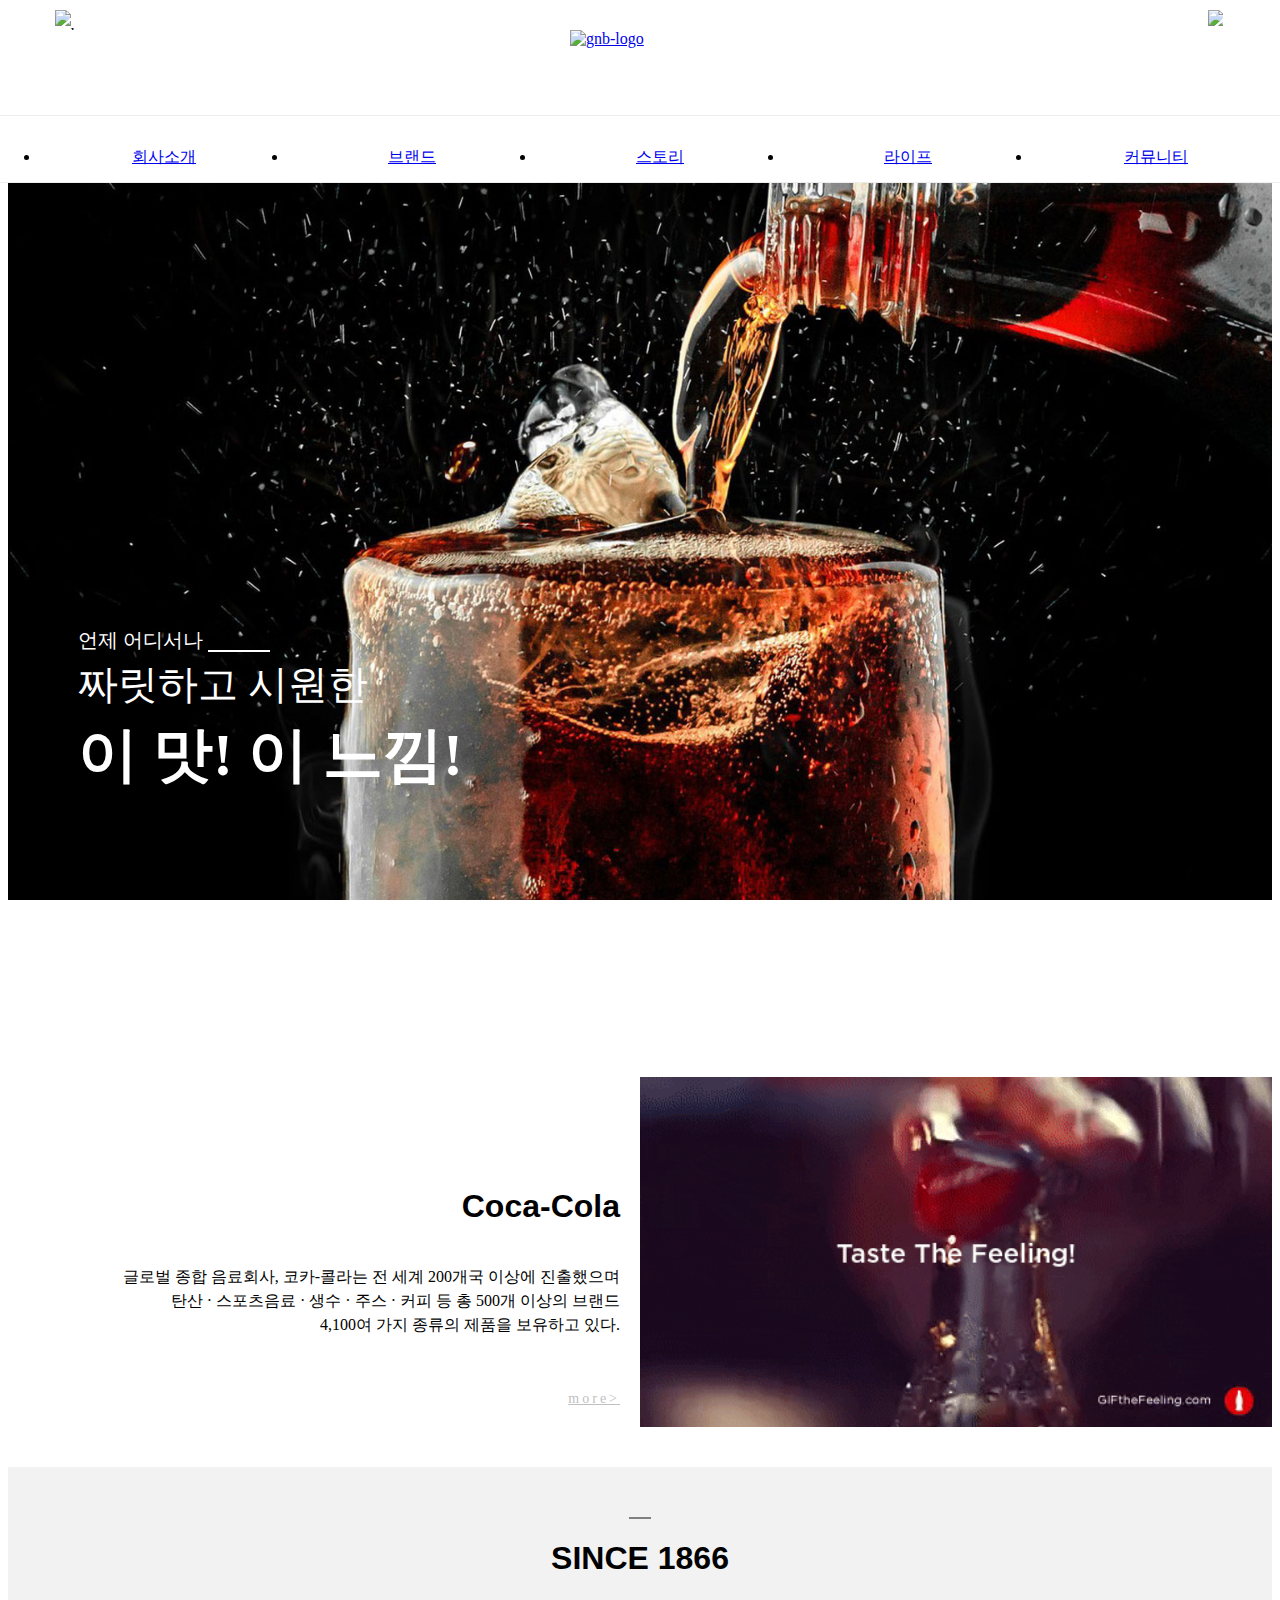
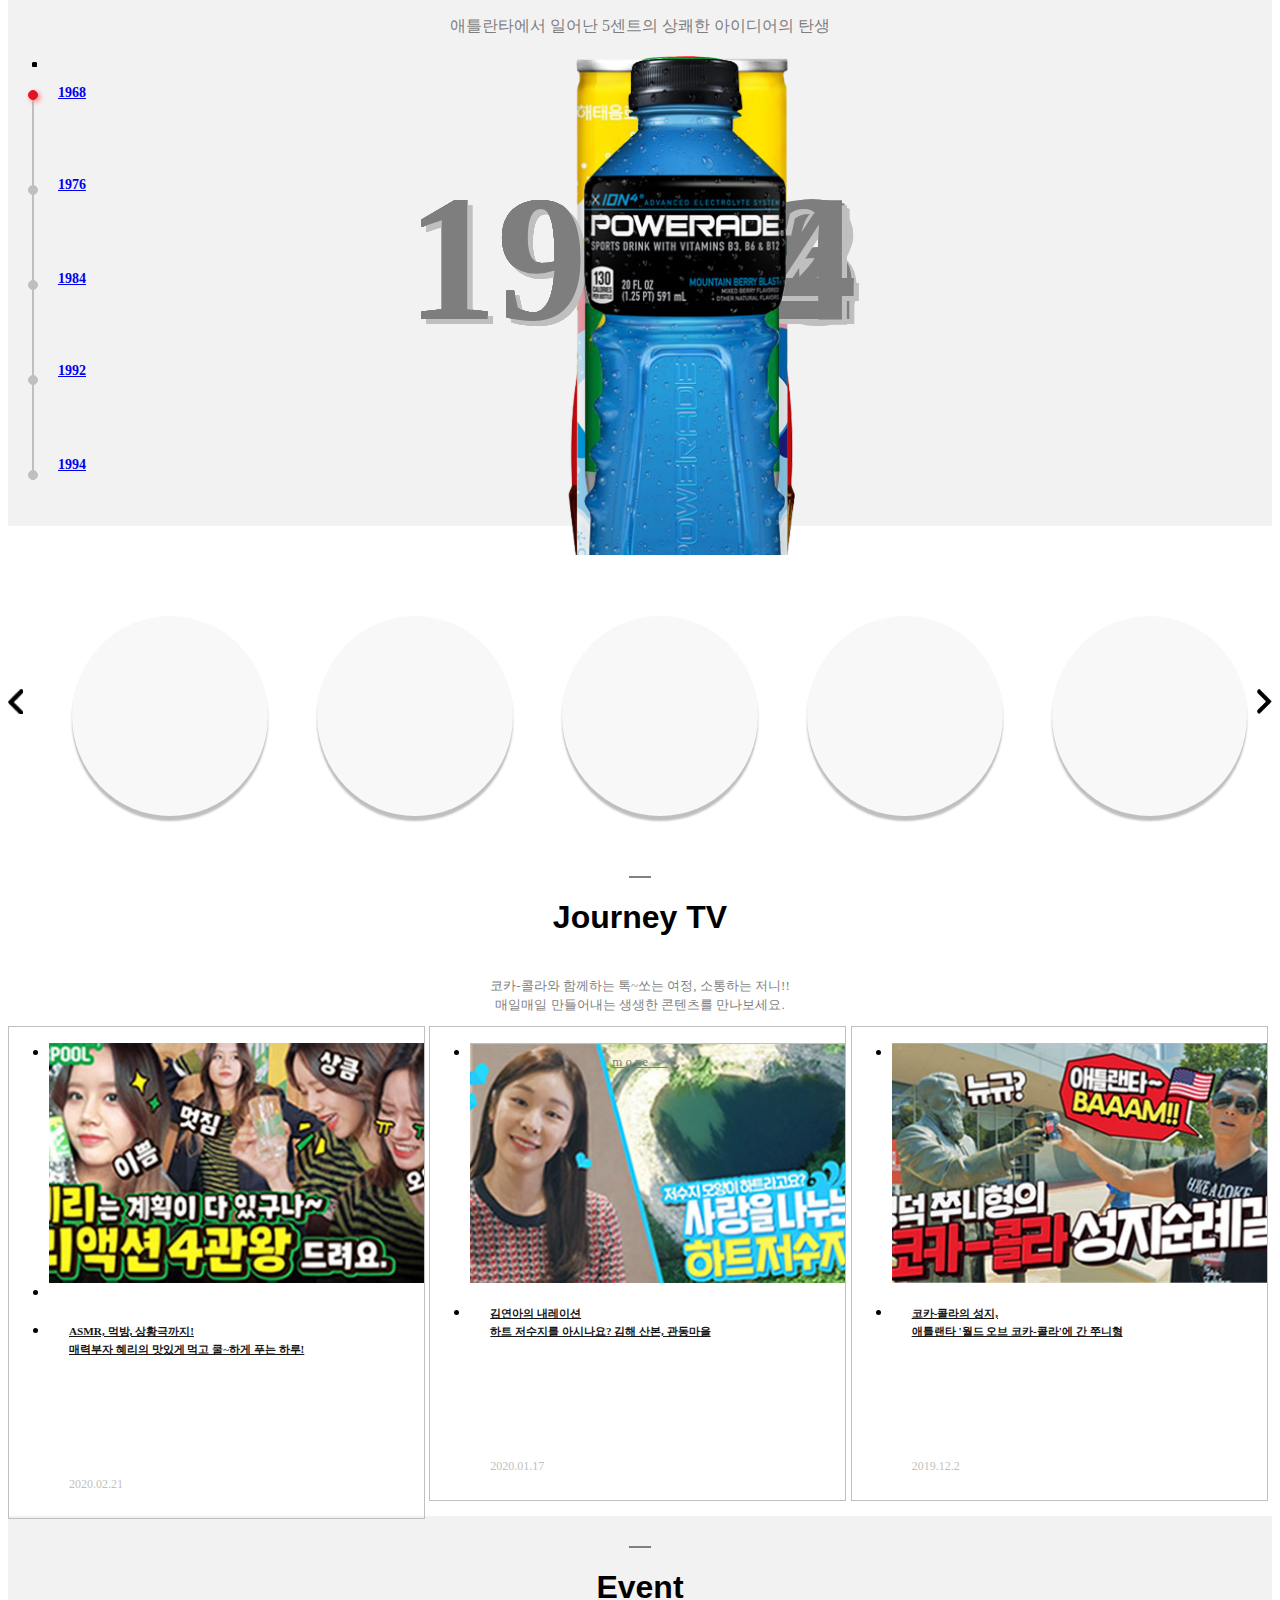
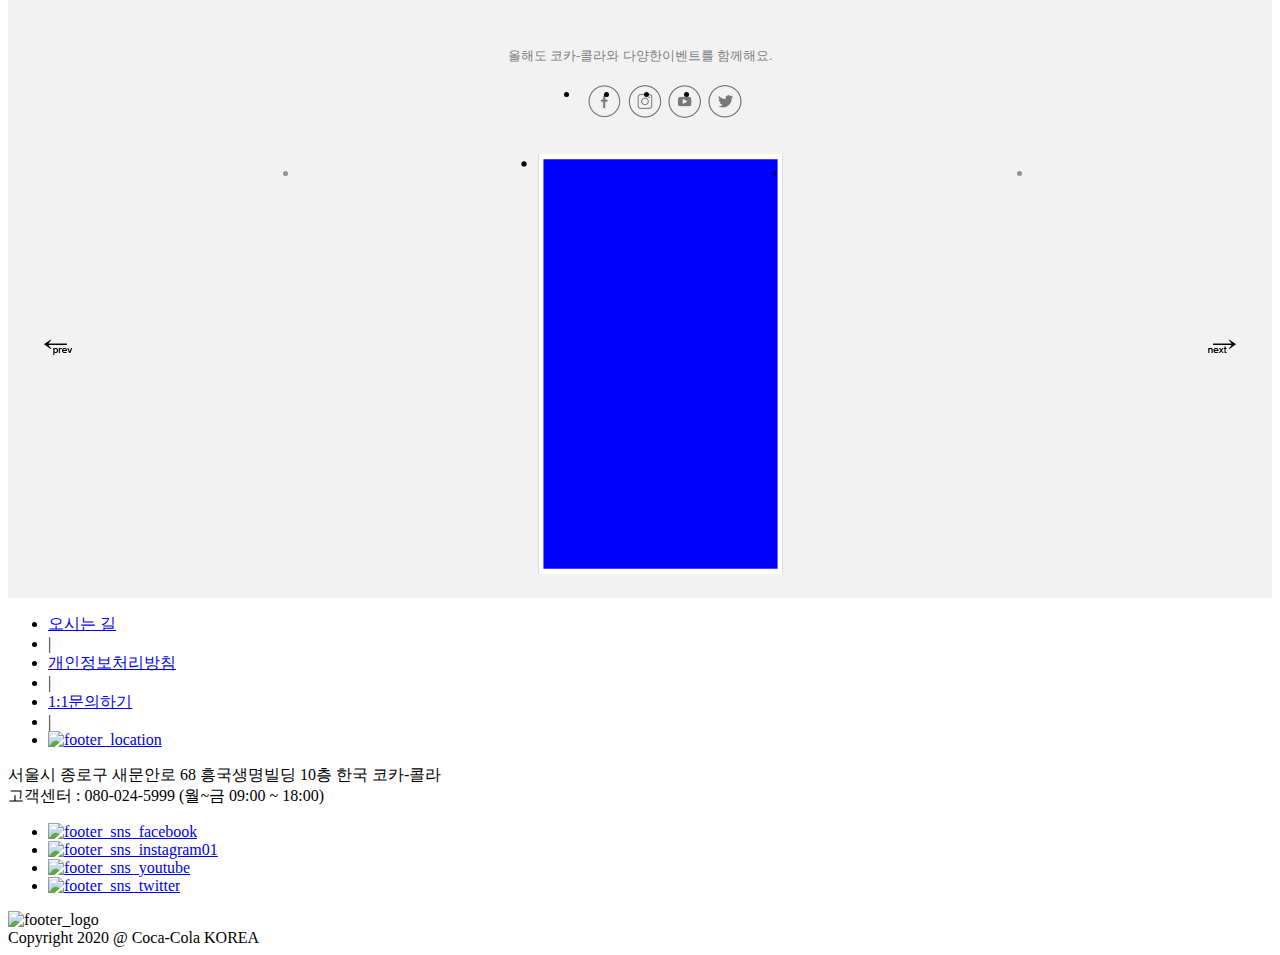
==== commit 8af47844: "ADD favicon" ====
--- a/index.html
+++ b/index.html
@@ -7,6 +7,7 @@
     <script src="js/commons/jquery-3.5.1.min.js"></script>
     <link rel="stylesheet" href="css/commons/reset.css">
     <link rel="stylesheet" href="css/index.css">
+    <link rel="icon" href="img/favicon/favicon.png" type="image/png">
 
 </head>
 
